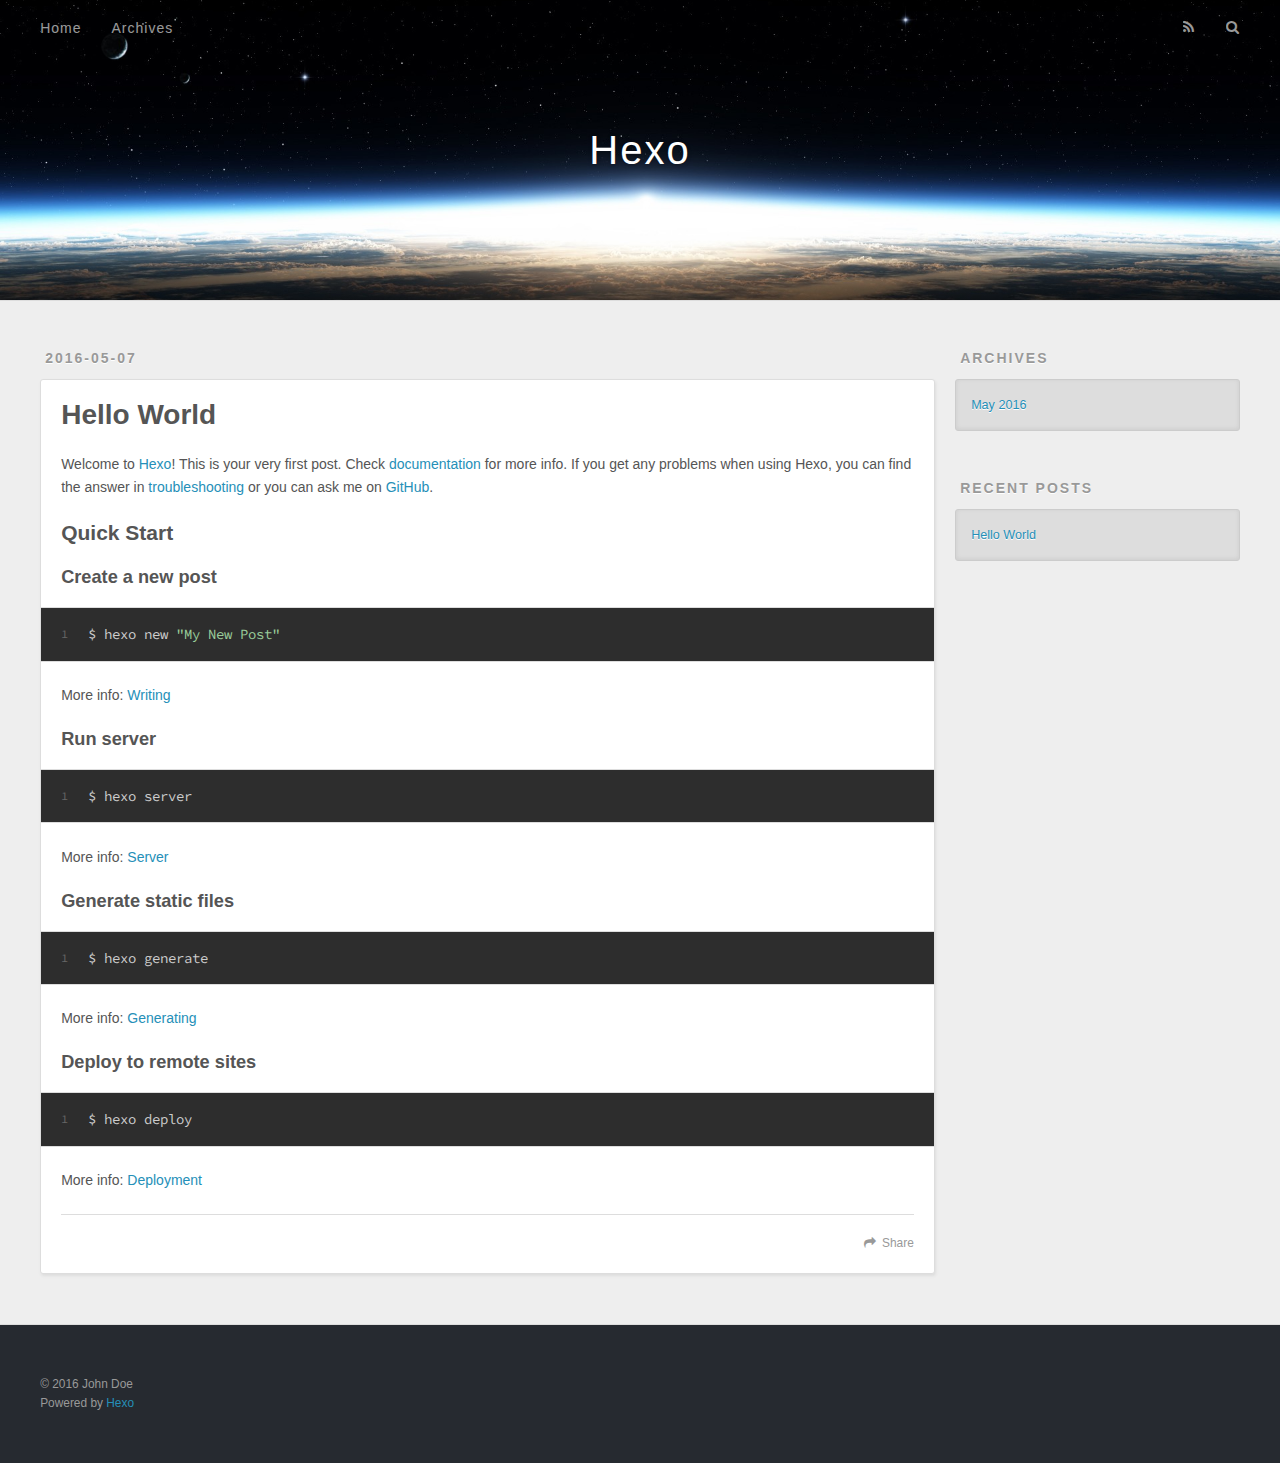
==== index.html @ ed32c5ad "initial" ====
<!DOCTYPE html>
<html>
<head>
  <meta charset="utf-8">
  
  <title>Hexo</title>
  <meta name="viewport" content="width=device-width, initial-scale=1, maximum-scale=1">
  <meta name="description">
<meta property="og:type" content="website">
<meta property="og:title" content="Hexo">
<meta property="og:url" content="http://yoursite.com/index.html">
<meta property="og:site_name" content="Hexo">
<meta property="og:description">
<meta name="twitter:card" content="summary">
<meta name="twitter:title" content="Hexo">
<meta name="twitter:description">
  
    <link rel="alternate" href="/atom.xml" title="Hexo" type="application/atom+xml">
  
  
    <link rel="icon" href="/favicon.png">
  
  
    <link href="//fonts.googleapis.com/css?family=Source+Code+Pro" rel="stylesheet" type="text/css">
  
  <link rel="stylesheet" href="/css/style.css">
  

</head>

<body>
  <div id="container">
    <div id="wrap">
      <header id="header">
  <div id="banner"></div>
  <div id="header-outer" class="outer">
    <div id="header-title" class="inner">
      <h1 id="logo-wrap">
        <a href="/" id="logo">Hexo</a>
      </h1>
      
    </div>
    <div id="header-inner" class="inner">
      <nav id="main-nav">
        <a id="main-nav-toggle" class="nav-icon"></a>
        
          <a class="main-nav-link" href="/">Home</a>
        
          <a class="main-nav-link" href="/archives">Archives</a>
        
      </nav>
      <nav id="sub-nav">
        
          <a id="nav-rss-link" class="nav-icon" href="/atom.xml" title="RSS Feed"></a>
        
        <a id="nav-search-btn" class="nav-icon" title="Search"></a>
      </nav>
      <div id="search-form-wrap">
        <form action="//google.com/search" method="get" accept-charset="UTF-8" class="search-form"><input type="search" name="q" results="0" class="search-form-input" placeholder="Search"><button type="submit" class="search-form-submit">&#xF002;</button><input type="hidden" name="sitesearch" value="http://yoursite.com"></form>
      </div>
    </div>
  </div>
</header>
      <div class="outer">
        <section id="main">
  
    <article id="post-hello-world" class="article article-type-post" itemscope itemprop="blogPost">
  <div class="article-meta">
    <a href="/2016/05/07/hello-world/" class="article-date">
  <time datetime="2016-05-07T02:30:28.340Z" itemprop="datePublished">2016-05-07</time>
</a>
    
  </div>
  <div class="article-inner">
    
    
      <header class="article-header">
        
  
    <h1 itemprop="name">
      <a class="article-title" href="/2016/05/07/hello-world/">Hello World</a>
    </h1>
  

      </header>
    
    <div class="article-entry" itemprop="articleBody">
      
        <p>Welcome to <a href="https://hexo.io/" target="_blank" rel="external">Hexo</a>! This is your very first post. Check <a href="https://hexo.io/docs/" target="_blank" rel="external">documentation</a> for more info. If you get any problems when using Hexo, you can find the answer in <a href="https://hexo.io/docs/troubleshooting.html" target="_blank" rel="external">troubleshooting</a> or you can ask me on <a href="https://github.com/hexojs/hexo/issues" target="_blank" rel="external">GitHub</a>.</p>
<h2 id="Quick-Start"><a href="#Quick-Start" class="headerlink" title="Quick Start"></a>Quick Start</h2><h3 id="Create-a-new-post"><a href="#Create-a-new-post" class="headerlink" title="Create a new post"></a>Create a new post</h3><figure class="highlight bash"><table><tr><td class="gutter"><pre><span class="line">1</span><br></pre></td><td class="code"><pre><span class="line">$ hexo new <span class="string">"My New Post"</span></span><br></pre></td></tr></table></figure>
<p>More info: <a href="https://hexo.io/docs/writing.html" target="_blank" rel="external">Writing</a></p>
<h3 id="Run-server"><a href="#Run-server" class="headerlink" title="Run server"></a>Run server</h3><figure class="highlight bash"><table><tr><td class="gutter"><pre><span class="line">1</span><br></pre></td><td class="code"><pre><span class="line">$ hexo server</span><br></pre></td></tr></table></figure>
<p>More info: <a href="https://hexo.io/docs/server.html" target="_blank" rel="external">Server</a></p>
<h3 id="Generate-static-files"><a href="#Generate-static-files" class="headerlink" title="Generate static files"></a>Generate static files</h3><figure class="highlight bash"><table><tr><td class="gutter"><pre><span class="line">1</span><br></pre></td><td class="code"><pre><span class="line">$ hexo generate</span><br></pre></td></tr></table></figure>
<p>More info: <a href="https://hexo.io/docs/generating.html" target="_blank" rel="external">Generating</a></p>
<h3 id="Deploy-to-remote-sites"><a href="#Deploy-to-remote-sites" class="headerlink" title="Deploy to remote sites"></a>Deploy to remote sites</h3><figure class="highlight bash"><table><tr><td class="gutter"><pre><span class="line">1</span><br></pre></td><td class="code"><pre><span class="line">$ hexo deploy</span><br></pre></td></tr></table></figure>
<p>More info: <a href="https://hexo.io/docs/deployment.html" target="_blank" rel="external">Deployment</a></p>

      
    </div>
    <footer class="article-footer">
      <a data-url="http://yoursite.com/2016/05/07/hello-world/" data-id="cinwjwfzf0000so3dfxw739ga" class="article-share-link">Share</a>
      
      
    </footer>
  </div>
  
</article>


  

</section>
        
          <aside id="sidebar">
  
    

  
    

  
    
  
    
  <div class="widget-wrap">
    <h3 class="widget-title">Archives</h3>
    <div class="widget">
      <ul class="archive-list"><li class="archive-list-item"><a class="archive-list-link" href="/archives/2016/05/">May 2016</a></li></ul>
    </div>
  </div>


  
    
  <div class="widget-wrap">
    <h3 class="widget-title">Recent Posts</h3>
    <div class="widget">
      <ul>
        
          <li>
            <a href="/2016/05/07/hello-world/">Hello World</a>
          </li>
        
      </ul>
    </div>
  </div>

  
</aside>
        
      </div>
      <footer id="footer">
  
  <div class="outer">
    <div id="footer-info" class="inner">
      &copy; 2016 John Doe<br>
      Powered by <a href="http://hexo.io/" target="_blank">Hexo</a>
    </div>
  </div>
</footer>
    </div>
    <nav id="mobile-nav">
  
    <a href="/" class="mobile-nav-link">Home</a>
  
    <a href="/archives" class="mobile-nav-link">Archives</a>
  
</nav>
    

<script src="//ajax.googleapis.com/ajax/libs/jquery/2.0.3/jquery.min.js"></script>


  <link rel="stylesheet" href="/fancybox/jquery.fancybox.css">
  <script src="/fancybox/jquery.fancybox.pack.js"></script>


<script src="/js/script.js"></script>

  </div>
</body>
</html>
---- css/style.css ----
body {
  width: 100%;
}
body:before,
body:after {
  content: "";
  display: table;
}
body:after {
  clear: both;
}
html,
body,
div,
span,
applet,
object,
iframe,
h1,
h2,
h3,
h4,
h5,
h6,
p,
blockquote,
pre,
a,
abbr,
acronym,
address,
big,
cite,
code,
del,
dfn,
em,
img,
ins,
kbd,
q,
s,
samp,
small,
strike,
strong,
sub,
sup,
tt,
var,
dl,
dt,
dd,
ol,
ul,
li,
fieldset,
form,
label,
legend,
table,
caption,
tbody,
tfoot,
thead,
tr,
th,
td {
  margin: 0;
  padding: 0;
  border: 0;
  outline: 0;
  font-weight: inherit;
  font-style: inherit;
  font-family: inherit;
  font-size: 100%;
  vertical-align: baseline;
}
body {
  line-height: 1;
  color: #000;
  background: #fff;
}
ol,
ul {
  list-style: none;
}
table {
  border-collapse: separate;
  border-spacing: 0;
  vertical-align: middle;
}
caption,
th,
td {
  text-align: left;
  font-weight: normal;
  vertical-align: middle;
}
a img {
  border: none;
}
input,
button {
  margin: 0;
  padding: 0;
}
input::-moz-focus-inner,
button::-moz-focus-inner {
  border: 0;
  padding: 0;
}
@font-face {
  font-family: FontAwesome;
  font-style: normal;
  font-weight: normal;
  src: url("fonts/fontawesome-webfont.eot?v=#4.0.3");
  src: url("fonts/fontawesome-webfont.eot?#iefix&v=#4.0.3") format("embedded-opentype"), url("fonts/fontawesome-webfont.woff?v=#4.0.3") format("woff"), url("fonts/fontawesome-webfont.ttf?v=#4.0.3") format("truetype"), url("fonts/fontawesome-webfont.svg#fontawesomeregular?v=#4.0.3") format("svg");
}
html,
body,
#container {
  height: 100%;
}
body {
  background: #eee;
  font: 14px "Helvetica Neue", Helvetica, Arial, sans-serif;
  -webkit-text-size-adjust: 100%;
}
.outer {
  max-width: 1220px;
  margin: 0 auto;
  padding: 0 20px;
}
.outer:before,
.outer:after {
  content: "";
  display: table;
}
.outer:after {
  clear: both;
}
.inner {
  display: inline;
  float: left;
  width: 98.3333333333333%;
  margin: 0 0.8333333333333%;
}
.left,
.alignleft {
  float: left;
}
.right,
.alignright {
  float: right;
}
.clear {
  clear: both;
}
#container {
  position: relative;
}
.mobile-nav-on {
  overflow: hidden;
}
#wrap {
  height: 100%;
  width: 100%;
  position: absolute;
  top: 0;
  left: 0;
  -webkit-transition: 0.2s ease-out;
  -moz-transition: 0.2s ease-out;
  -ms-transition: 0.2s ease-out;
  transition: 0.2s ease-out;
  z-index: 1;
  background: #eee;
}
.mobile-nav-on #wrap {
  left: 280px;
}
@media screen and (min-width: 768px) {
  #main {
    display: inline;
    float: left;
    width: 73.3333333333333%;
    margin: 0 0.8333333333333%;
  }
}
.article-date,
.article-category-link,
.archive-year,
.widget-title {
  text-decoration: none;
  text-transform: uppercase;
  letter-spacing: 2px;
  color: #999;
  margin-bottom: 1em;
  margin-left: 5px;
  line-height: 1em;
  text-shadow: 0 1px #fff;
  font-weight: bold;
}
.article-inner,
.archive-article-inner {
  background: #fff;
  -webkit-box-shadow: 1px 2px 3px #ddd;
  box-shadow: 1px 2px 3px #ddd;
  border: 1px solid #ddd;
  -webkit-border-radius: 3px;
  border-radius: 3px;
}
.article-entry h1,
.widget h1 {
  font-size: 2em;
}
.article-entry h2,
.widget h2 {
  font-size: 1.5em;
}
.article-entry h3,
.widget h3 {
  font-size: 1.3em;
}
.article-entry h4,
.widget h4 {
  font-size: 1.2em;
}
.article-entry h5,
.widget h5 {
  font-size: 1em;
}
.article-entry h6,
.widget h6 {
  font-size: 1em;
  color: #999;
}
.article-entry hr,
.widget hr {
  border: 1px dashed #ddd;
}
.article-entry strong,
.widget strong {
  font-weight: bold;
}
.article-entry em,
.widget em,
.article-entry cite,
.widget cite {
  font-style: italic;
}
.article-entry sup,
.widget sup,
.article-entry sub,
.widget sub {
  font-size: 0.75em;
  line-height: 0;
  position: relative;
  vertical-align: baseline;
}
.article-entry sup,
.widget sup {
  top: -0.5em;
}
.article-entry sub,
.widget sub {
  bottom: -0.2em;
}
.article-entry small,
.widget small {
  font-size: 0.85em;
}
.article-entry acronym,
.widget acronym,
.article-entry abbr,
.widget abbr {
  border-bottom: 1px dotted;
}
.article-entry ul,
.widget ul,
.article-entry ol,
.widget ol,
.article-entry dl,
.widget dl {
  margin: 0 20px;
  line-height: 1.6em;
}
.article-entry ul ul,
.widget ul ul,
.article-entry ol ul,
.widget ol ul,
.article-entry ul ol,
.widget ul ol,
.article-entry ol ol,
.widget ol ol {
  margin-top: 0;
  margin-bottom: 0;
}
.article-entry ul,
.widget ul {
  list-style: disc;
}
.article-entry ol,
.widget ol {
  list-style: decimal;
}
.article-entry dt,
.widget dt {
  font-weight: bold;
}
#header {
  height: 300px;
  position: relative;
  border-bottom: 1px solid #ddd;
}
#header:before,
#header:after {
  content: "";
  position: absolute;
  left: 0;
  right: 0;
  height: 40px;
}
#header:before {
  top: 0;
  background: -webkit-linear-gradient(rgba(0,0,0,0.2), transparent);
  background: -moz-linear-gradient(rgba(0,0,0,0.2), transparent);
  background: -ms-linear-gradient(rgba(0,0,0,0.2), transparent);
  background: linear-gradient(rgba(0,0,0,0.2), transparent);
}
#header:after {
  bottom: 0;
  background: -webkit-linear-gradient(transparent, rgba(0,0,0,0.2));
  background: -moz-linear-gradient(transparent, rgba(0,0,0,0.2));
  background: -ms-linear-gradient(transparent, rgba(0,0,0,0.2));
  background: linear-gradient(transparent, rgba(0,0,0,0.2));
}
#header-outer {
  height: 100%;
  position: relative;
}
#header-inner {
  position: relative;
  overflow: hidden;
}
#banner {
  position: absolute;
  top: 0;
  left: 0;
  width: 100%;
  height: 100%;
  background: url("images/banner.jpg") center #000;
  -webkit-background-size: cover;
  -moz-background-size: cover;
  background-size: cover;
  z-index: -1;
}
#header-title {
  text-align: center;
  height: 40px;
  position: absolute;
  top: 50%;
  left: 0;
  margin-top: -20px;
}
#logo,
#subtitle {
  text-decoration: none;
  color: #fff;
  font-weight: 300;
  text-shadow: 0 1px 4px rgba(0,0,0,0.3);
}
#logo {
  font-size: 40px;
  line-height: 40px;
  letter-spacing: 2px;
}
#subtitle {
  font-size: 16px;
  line-height: 16px;
  letter-spacing: 1px;
}
#subtitle-wrap {
  margin-top: 16px;
}
#main-nav {
  float: left;
  margin-left: -15px;
}
.nav-icon,
.main-nav-link {
  float: left;
  color: #fff;
  opacity: 0.6;
  text-decoration: none;
  text-shadow: 0 1px rgba(0,0,0,0.2);
  -webkit-transition: opacity 0.2s;
  -moz-transition: opacity 0.2s;
  -ms-transition: opacity 0.2s;
  transition: opacity 0.2s;
  display: block;
  padding: 20px 15px;
}
.nav-icon:hover,
.main-nav-link:hover {
  opacity: 1;
}
.nav-icon {
  font-family: FontAwesome;
  text-align: center;
  font-size: 14px;
  width: 14px;
  height: 14px;
  padding: 20px 15px;
  position: relative;
  cursor: pointer;
}
.main-nav-link {
  font-weight: 300;
  letter-spacing: 1px;
}
@media screen and (max-width: 479px) {
  .main-nav-link {
    display: none;
  }
}
#main-nav-toggle {
  display: none;
}
#main-nav-toggle:before {
  content: "\f0c9";
}
@media screen and (max-width: 479px) {
  #main-nav-toggle {
    display: block;
  }
}
#sub-nav {
  float: right;
  margin-right: -15px;
}
#nav-rss-link:before {
  content: "\f09e";
}
#nav-search-btn:before {
  content: "\f002";
}
#search-form-wrap {
  position: absolute;
  top: 15px;
  width: 150px;
  height: 30px;
  right: -150px;
  opacity: 0;
  -webkit-transition: 0.2s ease-out;
  -moz-transition: 0.2s ease-out;
  -ms-transition: 0.2s ease-out;
  transition: 0.2s ease-out;
}
#search-form-wrap.on {
  opacity: 1;
  right: 0;
}
@media screen and (max-width: 479px) {
  #search-form-wrap {
    width: 100%;
    right: -100%;
  }
}
.search-form {
  position: absolute;
  top: 0;
  left: 0;
  right: 0;
  background: #fff;
  padding: 5px 15px;
  -webkit-border-radius: 15px;
  border-radius: 15px;
  -webkit-box-shadow: 0 0 10px rgba(0,0,0,0.3);
  box-shadow: 0 0 10px rgba(0,0,0,0.3);
}
.search-form-input {
  border: none;
  background: none;
  color: #555;
  width: 100%;
  font: 13px "Helvetica Neue", Helvetica, Arial, sans-serif;
  outline: none;
}
.search-form-input::-webkit-search-results-decoration,
.search-form-input::-webkit-search-cancel-button {
  -webkit-appearance: none;
}
.search-form-submit {
  position: absolute;
  top: 50%;
  right: 10px;
  margin-top: -7px;
  font: 13px FontAwesome;
  border: none;
  background: none;
  color: #bbb;
  cursor: pointer;
}
.search-form-submit:hover,
.search-form-submit:focus {
  color: #777;
}
.article {
  margin: 50px 0;
}
.article-inner {
  overflow: hidden;
}
.article-meta:before,
.article-meta:after {
  content: "";
  display: table;
}
.article-meta:after {
  clear: both;
}
.article-date {
  float: left;
}
.article-category {
  float: left;
  line-height: 1em;
  color: #ccc;
  text-shadow: 0 1px #fff;
  margin-left: 8px;
}
.article-category:before {
  content: "\2022";
}
.article-category-link {
  margin: 0 12px 1em;
}
.article-header {
  padding: 20px 20px 0;
}
.article-title {
  text-decoration: none;
  font-size: 2em;
  font-weight: bold;
  color: #555;
  line-height: 1.1em;
  -webkit-transition: color 0.2s;
  -moz-transition: color 0.2s;
  -ms-transition: color 0.2s;
  transition: color 0.2s;
}
a.article-title:hover {
  color: #258fb8;
}
.article-entry {
  color: #555;
  padding: 0 20px;
}
.article-entry:before,
.article-entry:after {
  content: "";
  display: table;
}
.article-entry:after {
  clear: both;
}
.article-entry p,
.article-entry table {
  line-height: 1.6em;
  margin: 1.6em 0;
}
.article-entry h1,
.article-entry h2,
.article-entry h3,
.article-entry h4,
.article-entry h5,
.article-entry h6 {
  font-weight: bold;
}
.article-entry h1,
.article-entry h2,
.article-entry h3,
.article-entry h4,
.article-entry h5,
.article-entry h6 {
  line-height: 1.1em;
  margin: 1.1em 0;
}
.article-entry a {
  color: #258fb8;
  text-decoration: none;
}
.article-entry a:hover {
  text-decoration: underline;
}
.article-entry ul,
.article-entry ol,
.article-entry dl {
  margin-top: 1.6em;
  margin-bottom: 1.6em;
}
.article-entry img,
.article-entry video {
  max-width: 100%;
  height: auto;
  display: block;
  margin: auto;
}
.article-entry iframe {
  border: none;
}
.article-entry table {
  width: 100%;
  border-collapse: collapse;
  border-spacing: 0;
}
.article-entry th {
  font-weight: bold;
  border-bottom: 3px solid #ddd;
  padding-bottom: 0.5em;
}
.article-entry td {
  border-bottom: 1px solid #ddd;
  padding: 10px 0;
}
.article-entry blockquote {
  font-family: Georgia, "Times New Roman", serif;
  font-size: 1.4em;
  margin: 1.6em 20px;
  text-align: center;
}
.article-entry blockquote footer {
  font-size: 14px;
  margin: 1.6em 0;
  font-family: "Helvetica Neue", Helvetica, Arial, sans-serif;
}
.article-entry blockquote footer cite:before {
  content: "—";
  padding: 0 0.5em;
}
.article-entry .pullquote {
  text-align: left;
  width: 45%;
  margin: 0;
}
.article-entry .pullquote.left {
  margin-left: 0.5em;
  margin-right: 1em;
}
.article-entry .pullquote.right {
  margin-right: 0.5em;
  margin-left: 1em;
}
.article-entry .caption {
  color: #999;
  display: block;
  font-size: 0.9em;
  margin-top: 0.5em;
  position: relative;
  text-align: center;
}
.article-entry .video-container {
  position: relative;
  padding-top: 56.25%;
  height: 0;
  overflow: hidden;
}
.article-entry .video-container iframe,
.article-entry .video-container object,
.article-entry .video-container embed {
  position: absolute;
  top: 0;
  left: 0;
  width: 100%;
  height: 100%;
  margin-top: 0;
}
.article-more-link a {
  display: inline-block;
  line-height: 1em;
  padding: 6px 15px;
  -webkit-border-radius: 15px;
  border-radius: 15px;
  background: #eee;
  color: #999;
  text-shadow: 0 1px #fff;
  text-decoration: none;
}
.article-more-link a:hover {
  background: #258fb8;
  color: #fff;
  text-decoration: none;
  text-shadow: 0 1px #1e7293;
}
.article-footer {
  font-size: 0.85em;
  line-height: 1.6em;
  border-top: 1px solid #ddd;
  padding-top: 1.6em;
  margin: 0 20px 20px;
}
.article-footer:before,
.article-footer:after {
  content: "";
  display: table;
}
.article-footer:after {
  clear: both;
}
.article-footer a {
  color: #999;
  text-decoration: none;
}
.article-footer a:hover {
  color: #555;
}
.article-tag-list-item {
  float: left;
  margin-right: 10px;
}
.article-tag-list-link:before {
  content: "#";
}
.article-comment-link {
  float: right;
}
.article-comment-link:before {
  content: "\f075";
  font-family: FontAwesome;
  padding-right: 8px;
}
.article-share-link {
  cursor: pointer;
  float: right;
  margin-left: 20px;
}
.article-share-link:before {
  content: "\f064";
  font-family: FontAwesome;
  padding-right: 6px;
}
#article-nav {
  position: relative;
}
#article-nav:before,
#article-nav:after {
  content: "";
  display: table;
}
#article-nav:after {
  clear: both;
}
@media screen and (min-width: 768px) {
  #article-nav {
    margin: 50px 0;
  }
  #article-nav:before {
    width: 8px;
    height: 8px;
    position: absolute;
    top: 50%;
    left: 50%;
    margin-top: -4px;
    margin-left: -4px;
    content: "";
    -webkit-border-radius: 50%;
    border-radius: 50%;
    background: #ddd;
    -webkit-box-shadow: 0 1px 2px #fff;
    box-shadow: 0 1px 2px #fff;
  }
}
.article-nav-link-wrap {
  text-decoration: none;
  text-shadow: 0 1px #fff;
  color: #999;
  -webkit-box-sizing: border-box;
  -moz-box-sizing: border-box;
  box-sizing: border-box;
  margin-top: 50px;
  text-align: center;
  display: block;
}
.article-nav-link-wrap:hover {
  color: #555;
}
@media screen and (min-width: 768px) {
  .article-nav-link-wrap {
    width: 50%;
    margin-top: 0;
  }
}
@media screen and (min-width: 768px) {
  #article-nav-newer {
    float: left;
    text-align: right;
    padding-right: 20px;
  }
}
@media screen and (min-width: 768px) {
  #article-nav-older {
    float: right;
    text-align: left;
    padding-left: 20px;
  }
}
.article-nav-caption {
  text-transform: uppercase;
  letter-spacing: 2px;
  color: #ddd;
  line-height: 1em;
  font-weight: bold;
}
#article-nav-newer .article-nav-caption {
  margin-right: -2px;
}
.article-nav-title {
  font-size: 0.85em;
  line-height: 1.6em;
  margin-top: 0.5em;
}
.article-share-box {
  position: absolute;
  display: none;
  background: #fff;
  -webkit-box-shadow: 1px 2px 10px rgba(0,0,0,0.2);
  box-shadow: 1px 2px 10px rgba(0,0,0,0.2);
  -webkit-border-radius: 3px;
  border-radius: 3px;
  margin-left: -145px;
  overflow: hidden;
  z-index: 1;
}
.article-share-box.on {
  display: block;
}
.article-share-input {
  width: 100%;
  background: none;
  -webkit-box-sizing: border-box;
  -moz-box-sizing: border-box;
  box-sizing: border-box;
  font: 14px "Helvetica Neue", Helvetica, Arial, sans-serif;
  padding: 0 15px;
  color: #555;
  outline: none;
  border: 1px solid #ddd;
  -webkit-border-radius: 3px 3px 0 0;
  border-radius: 3px 3px 0 0;
  height: 36px;
  line-height: 36px;
}
.article-share-links {
  background: #eee;
}
.article-share-links:before,
.article-share-links:after {
  content: "";
  display: table;
}
.article-share-links:after {
  clear: both;
}
.article-share-twitter,
.article-share-facebook,
.article-share-pinterest,
.article-share-google {
  width: 50px;
  height: 36px;
  display: block;
  float: left;
  position: relative;
  color: #999;
  text-shadow: 0 1px #fff;
}
.article-share-twitter:before,
.article-share-facebook:before,
.article-share-pinterest:before,
.article-share-google:before {
  font-size: 20px;
  font-family: FontAwesome;
  width: 20px;
  height: 20px;
  position: absolute;
  top: 50%;
  left: 50%;
  margin-top: -10px;
  margin-left: -10px;
  text-align: center;
}
.article-share-twitter:hover,
.article-share-facebook:hover,
.article-share-pinterest:hover,
.article-share-google:hover {
  color: #fff;
}
.article-share-twitter:before {
  content: "\f099";
}
.article-share-twitter:hover {
  background: #00aced;
  text-shadow: 0 1px #008abe;
}
.article-share-facebook:before {
  content: "\f09a";
}
.article-share-facebook:hover {
  background: #3b5998;
  text-shadow: 0 1px #2f477a;
}
.article-share-pinterest:before {
  content: "\f0d2";
}
.article-share-pinterest:hover {
  background: #cb2027;
  text-shadow: 0 1px #a21a1f;
}
.article-share-google:before {
  content: "\f0d5";
}
.article-share-google:hover {
  background: #dd4b39;
  text-shadow: 0 1px #be3221;
}
.article-gallery {
  background: #000;
  position: relative;
}
.article-gallery-photos {
  position: relative;
  overflow: hidden;
}
.article-gallery-img {
  display: none;
  max-width: 100%;
}
.article-gallery-img:first-child {
  display: block;
}
.article-gallery-img.loaded {
  position: absolute;
  display: block;
}
.article-gallery-img img {
  display: block;
  max-width: 100%;
  margin: 0 auto;
}
#comments {
  background: #fff;
  -webkit-box-shadow: 1px 2px 3px #ddd;
  box-shadow: 1px 2px 3px #ddd;
  padding: 20px;
  border: 1px solid #ddd;
  -webkit-border-radius: 3px;
  border-radius: 3px;
  margin: 50px 0;
}
#comments a {
  color: #258fb8;
}
.archives-wrap {
  margin: 50px 0;
}
.archives:before,
.archives:after {
  content: "";
  display: table;
}
.archives:after {
  clear: both;
}
.archive-year-wrap {
  margin-bottom: 1em;
}
.archives {
  -webkit-column-gap: 10px;
  -moz-column-gap: 10px;
  column-gap: 10px;
}
@media screen and (min-width: 480px) and (max-width: 767px) {
  .archives {
    -webkit-column-count: 2;
    -moz-column-count: 2;
    column-count: 2;
  }
}
@media screen and (min-width: 768px) {
  .archives {
    -webkit-column-count: 3;
    -moz-column-count: 3;
    column-count: 3;
  }
}
.archive-article {
  -webkit-column-break-inside: avoid;
  page-break-inside: avoid;
  overflow: hidden;
  break-inside: avoid-column;
}
.archive-article-inner {
  padding: 10px;
  margin-bottom: 15px;
}
.archive-article-title {
  text-decoration: none;
  font-weight: bold;
  color: #555;
  -webkit-transition: color 0.2s;
  -moz-transition: color 0.2s;
  -ms-transition: color 0.2s;
  transition: color 0.2s;
  line-height: 1.6em;
}
.archive-article-title:hover {
  color: #258fb8;
}
.archive-article-footer {
  margin-top: 1em;
}
.archive-article-date {
  color: #999;
  text-decoration: none;
  font-size: 0.85em;
  line-height: 1em;
  margin-bottom: 0.5em;
  display: block;
}
#page-nav {
  margin: 50px auto;
  background: #fff;
  -webkit-box-shadow: 1px 2px 3px #ddd;
  box-shadow: 1px 2px 3px #ddd;
  border: 1px solid #ddd;
  -webkit-border-radius: 3px;
  border-radius: 3px;
  text-align: center;
  color: #999;
  overflow: hidden;
}
#page-nav:before,
#page-nav:after {
  content: "";
  display: table;
}
#page-nav:after {
  clear: both;
}
#page-nav a,
#page-nav span {
  padding: 10px 20px;
  line-height: 1;
  height: 2ex;
}
#page-nav a {
  color: #999;
  text-decoration: none;
}
#page-nav a:hover {
  background: #999;
  color: #fff;
}
#page-nav .prev {
  float: left;
}
#page-nav .next {
  float: right;
}
#page-nav .page-number {
  display: inline-block;
}
@media screen and (max-width: 479px) {
  #page-nav .page-number {
    display: none;
  }
}
#page-nav .current {
  color: #555;
  font-weight: bold;
}
#page-nav .space {
  color: #ddd;
}
#footer {
  background: #262a30;
  padding: 50px 0;
  border-top: 1px solid #ddd;
  color: #999;
}
#footer a {
  color: #258fb8;
  text-decoration: none;
}
#footer a:hover {
  text-decoration: underline;
}
#footer-info {
  line-height: 1.6em;
  font-size: 0.85em;
}
.article-entry pre,
.article-entry .highlight {
  background: #2d2d2d;
  margin: 0 -20px;
  padding: 15px 20px;
  border-style: solid;
  border-color: #ddd;
  border-width: 1px 0;
  overflow: auto;
  color: #ccc;
  line-height: 22.400000000000002px;
}
.article-entry .highlight .gutter pre,
.article-entry .gist .gist-file .gist-data .line-numbers {
  color: #666;
  font-size: 0.85em;
}
.article-entry pre,
.article-entry code {
  font-family: "Source Code Pro", Consolas, Monaco, Menlo, Consolas, monospace;
}
.article-entry code {
  background: #eee;
  text-shadow: 0 1px #fff;
  padding: 0 0.3em;
}
.article-entry pre code {
  background: none;
  text-shadow: none;
  padding: 0;
}
.article-entry .highlight pre {
  border: none;
  margin: 0;
  padding: 0;
}
.article-entry .highlight table {
  margin: 0;
  width: auto;
}
.article-entry .highlight td {
  border: none;
  padding: 0;
}
.article-entry .highlight figcaption {
  font-size: 0.85em;
  color: #999;
  line-height: 1em;
  margin-bottom: 1em;
}
.article-entry .highlight figcaption:before,
.article-entry .highlight figcaption:after {
  content: "";
  display: table;
}
.article-entry .highlight figcaption:after {
  clear: both;
}
.article-entry .highlight figcaption a {
  float: right;
}
.article-entry .highlight .gutter pre {
  text-align: right;
  padding-right: 20px;
}
.article-entry .highlight .line {
  height: 22.400000000000002px;
}
.article-entry .highlight .line.marked {
  background: #515151;
}
.article-entry .gist {
  margin: 0 -20px;
  border-style: solid;
  border-color: #ddd;
  border-width: 1px 0;
  background: #2d2d2d;
  padding: 15px 20px 15px 0;
}
.article-entry .gist .gist-file {
  border: none;
  font-family: "Source Code Pro", Consolas, Monaco, Menlo, Consolas, monospace;
  margin: 0;
}
.article-entry .gist .gist-file .gist-data {
  background: none;
  border: none;
}
.article-entry .gist .gist-file .gist-data .line-numbers {
  background: none;
  border: none;
  padding: 0 20px 0 0;
}
.article-entry .gist .gist-file .gist-data .line-data {
  padding: 0 !important;
}
.article-entry .gist .gist-file .highlight {
  margin: 0;
  padding: 0;
  border: none;
}
.article-entry .gist .gist-file .gist-meta {
  background: #2d2d2d;
  color: #999;
  font: 0.85em "Helvetica Neue", Helvetica, Arial, sans-serif;
  text-shadow: 0 0;
  padding: 0;
  margin-top: 1em;
  margin-left: 20px;
}
.article-entry .gist .gist-file .gist-meta a {
  color: #258fb8;
  font-weight: normal;
}
.article-entry .gist .gist-file .gist-meta a:hover {
  text-decoration: underline;
}
pre .comment,
pre .title {
  color: #999;
}
pre .variable,
pre .attribute,
pre .tag,
pre .regexp,
pre .ruby .constant,
pre .xml .tag .title,
pre .xml .pi,
pre .xml .doctype,
pre .html .doctype,
pre .css .id,
pre .css .class,
pre .css .pseudo {
  color: #f2777a;
}
pre .number,
pre .preprocessor,
pre .built_in,
pre .literal,
pre .params,
pre .constant {
  color: #f99157;
}
pre .class,
pre .ruby .class .title,
pre .css .rules .attribute {
  color: #9c9;
}
pre .string,
pre .value,
pre .inheritance,
pre .header,
pre .ruby .symbol,
pre .xml .cdata {
  color: #9c9;
}
pre .css .hexcolor {
  color: #6cc;
}
pre .function,
pre .python .decorator,
pre .python .title,
pre .ruby .function .title,
pre .ruby .title .keyword,
pre .perl .sub,
pre .javascript .title,
pre .coffeescript .title {
  color: #69c;
}
pre .keyword,
pre .javascript .function {
  color: #c9c;
}
@media screen and (max-width: 479px) {
  #mobile-nav {
    position: absolute;
    top: 0;
    left: 0;
    width: 280px;
    height: 100%;
    background: #191919;
    border-right: 1px solid #fff;
  }
}
@media screen and (max-width: 479px) {
  .mobile-nav-link {
    display: block;
    color: #999;
    text-decoration: none;
    padding: 15px 20px;
    font-weight: bold;
  }
  .mobile-nav-link:hover {
    color: #fff;
  }
}
@media screen and (min-width: 768px) {
  #sidebar {
    display: inline;
    float: left;
    width: 23.3333333333333%;
    margin: 0 0.8333333333333%;
  }
}
.widget-wrap {
  margin: 50px 0;
}
.widget {
  color: #777;
  text-shadow: 0 1px #fff;
  background: #ddd;
  -webkit-box-shadow: 0 -1px 4px #ccc inset;
  box-shadow: 0 -1px 4px #ccc inset;
  border: 1px solid #ccc;
  padding: 15px;
  -webkit-border-radius: 3px;
  border-radius: 3px;
}
.widget a {
  color: #258fb8;
  text-decoration: none;
}
.widget a:hover {
  text-decoration: underline;
}
.widget ul ul,
.widget ol ul,
.widget dl ul,
.widget ul ol,
.widget ol ol,
.widget dl ol,
.widget ul dl,
.widget ol dl,
.widget dl dl {
  margin-left: 15px;
  list-style: disc;
}
.widget {
  line-height: 1.6em;
  word-wrap: break-word;
  font-size: 0.9em;
}
.widget ul,
.widget ol {
  list-style: none;
  margin: 0;
}
.widget ul ul,
.widget ol ul,
.widget ul ol,
.widget ol ol {
  margin: 0 20px;
}
.widget ul ul,
.widget ol ul {
  list-style: disc;
}
.widget ul ol,
.widget ol ol {
  list-style: decimal;
}
.category-list-count,
.tag-list-count,
.archive-list-count {
  padding-left: 5px;
  color: #999;
  font-size: 0.85em;
}
.category-list-count:before,
.tag-list-count:before,
.archive-list-count:before {
  content: "(";
}
.category-list-count:after,
.tag-list-count:after,
.archive-list-count:after {
  content: ")";
}
.tagcloud a {
  margin-right: 5px;
  display: inline-block;
}
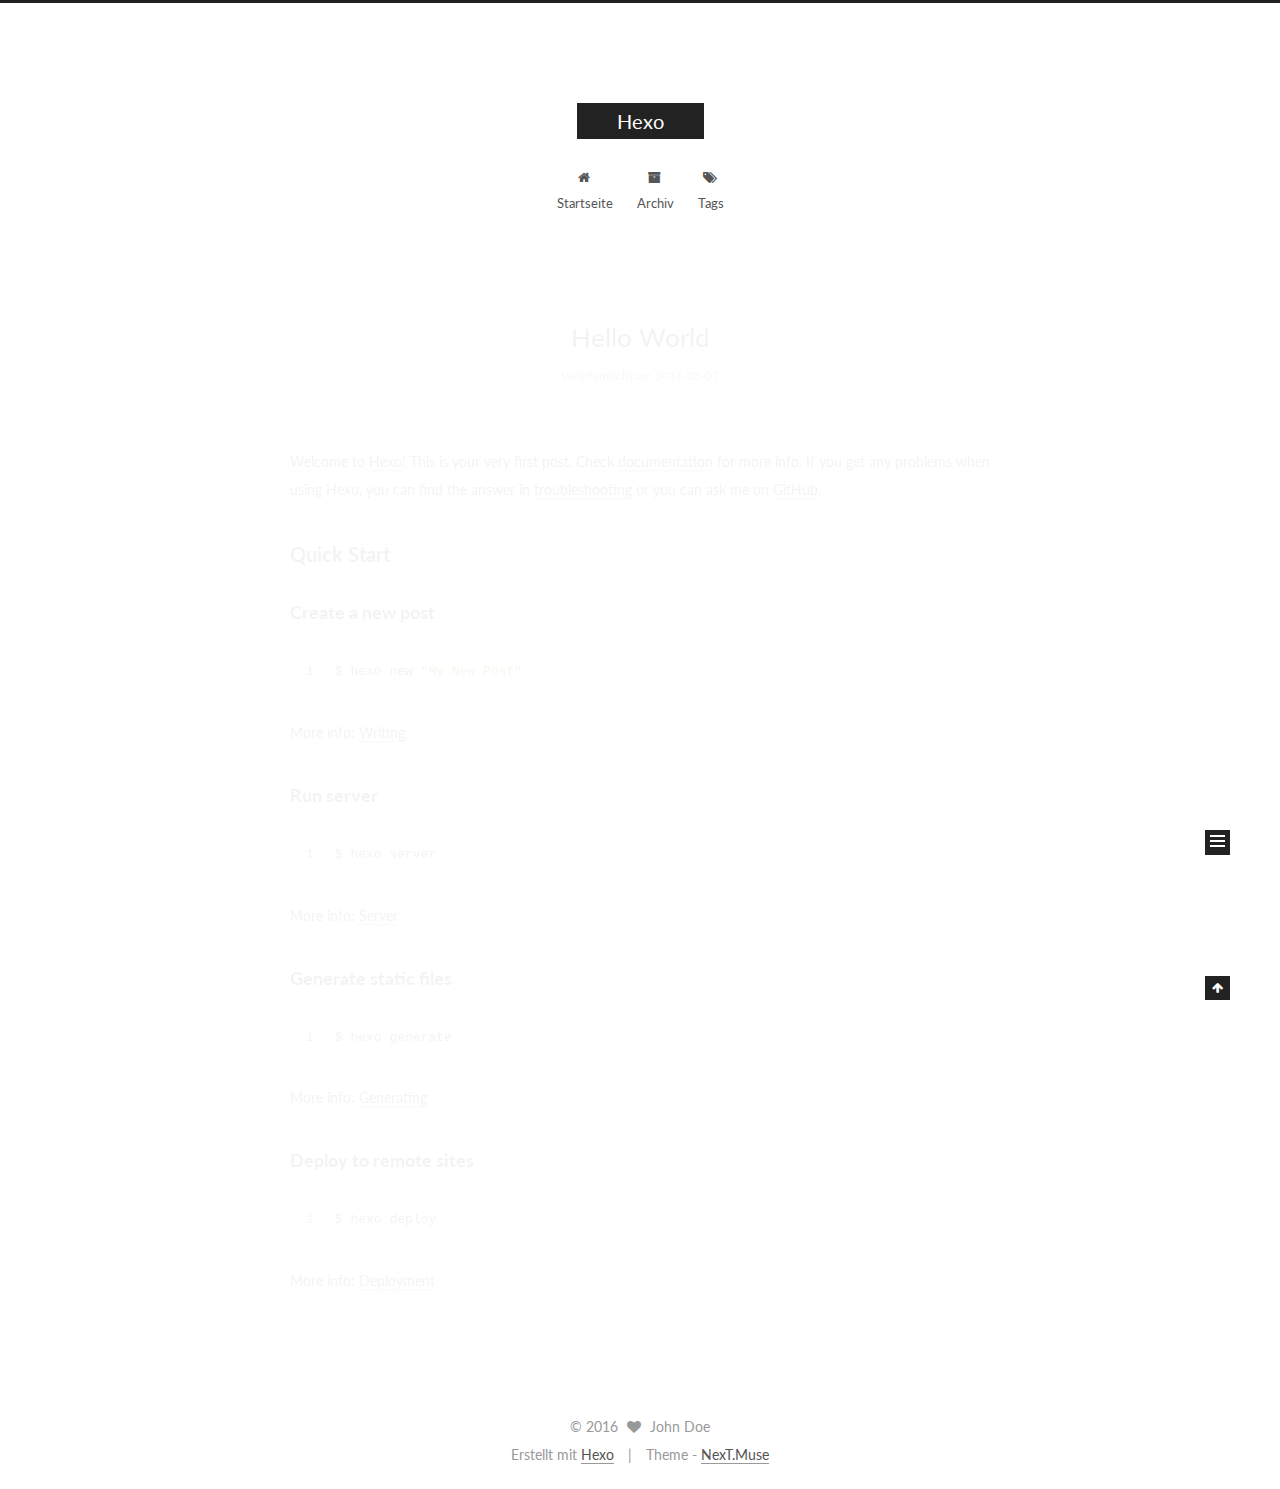
==== commit 944832f2: "adopt next theme" ====
--- a/index.html
+++ b/index.html
@@ -1,11 +1,92 @@
-<!DOCTYPE html>
-<html>
+<!doctype html>
+
+
+
+  
+
+
+<html class="theme-next muse use-motion">
 <head>
-  <meta charset="utf-8">
-  
-  <title>Hexo</title>
-  <meta name="viewport" content="width=device-width, initial-scale=1, maximum-scale=1">
-  <meta name="description">
+  <meta charset="UTF-8"/>
+<meta http-equiv="X-UA-Compatible" content="IE=edge,chrome=1" />
+<meta name="viewport" content="width=device-width, initial-scale=1, maximum-scale=1"/>
+
+
+
+<meta http-equiv="Cache-Control" content="no-transform" />
+<meta http-equiv="Cache-Control" content="no-siteapp" />
+
+
+
+
+
+
+
+
+
+
+
+
+  
+  
+  <link href="/vendors/fancybox/source/jquery.fancybox.css?v=2.1.5" rel="stylesheet" type="text/css" />
+
+
+
+
+  
+  
+  
+  
+
+  
+    
+    
+  
+
+  
+
+  
+
+  
+
+  
+
+  
+    
+    
+    <link href="//fonts.googleapis.com/css?family=Lato:300,300italic,400,400italic,700,700italic&subset=latin,latin-ext" rel="stylesheet" type="text/css">
+  
+
+
+
+
+
+
+<link href="/vendors/font-awesome/css/font-awesome.min.css?v=4.4.0" rel="stylesheet" type="text/css" />
+
+<link href="/css/main.css?v=5.0.1" rel="stylesheet" type="text/css" />
+
+
+  <meta name="keywords" content="Hexo, NexT" />
+
+
+
+
+
+  <link rel="alternate" href="/atom.xml" title="Hexo" type="application/atom+xml" />
+
+
+
+
+  <link rel="shortcut icon" type="image/x-icon" href="/favicon.ico?v=5.0.1" />
+
+
+
+
+
+
+<meta name="description">
 <meta property="og:type" content="website">
 <meta property="og:title" content="Hexo">
 <meta property="og:url" content="http://yoursite.com/index.html">
@@ -14,79 +95,191 @@
 <meta name="twitter:card" content="summary">
 <meta name="twitter:title" content="Hexo">
 <meta name="twitter:description">
-  
-    <link rel="alternate" href="/atom.xml" title="Hexo" type="application/atom+xml">
-  
-  
-    <link rel="icon" href="/favicon.png">
-  
-  
-    <link href="//fonts.googleapis.com/css?family=Source+Code+Pro" rel="stylesheet" type="text/css">
-  
-  <link rel="stylesheet" href="/css/style.css">
-  
-
+
+
+
+<script type="text/javascript" id="hexo.configuration">
+  var NexT = window.NexT || {};
+  var CONFIG = {
+    scheme: 'Muse',
+    sidebar: {"position":"left","display":"post"},
+    fancybox: true,
+    motion: true,
+    duoshuo: {
+      userId: 0,
+      author: 'Author'
+    }
+  };
+</script>
+
+  <title> Hexo </title>
 </head>
 
-<body>
-  <div id="container">
-    <div id="wrap">
-      <header id="header">
-  <div id="banner"></div>
-  <div id="header-outer" class="outer">
-    <div id="header-title" class="inner">
-      <h1 id="logo-wrap">
-        <a href="/" id="logo">Hexo</a>
-      </h1>
-      
-    </div>
-    <div id="header-inner" class="inner">
-      <nav id="main-nav">
-        <a id="main-nav-toggle" class="nav-icon"></a>
-        
-          <a class="main-nav-link" href="/">Home</a>
-        
-          <a class="main-nav-link" href="/archives">Archives</a>
-        
-      </nav>
-      <nav id="sub-nav">
-        
-          <a id="nav-rss-link" class="nav-icon" href="/atom.xml" title="RSS Feed"></a>
-        
-        <a id="nav-search-btn" class="nav-icon" title="Search"></a>
-      </nav>
-      <div id="search-form-wrap">
-        <form action="//google.com/search" method="get" accept-charset="UTF-8" class="search-form"><input type="search" name="q" results="0" class="search-form-input" placeholder="Search"><button type="submit" class="search-form-submit">&#xF002;</button><input type="hidden" name="sitesearch" value="http://yoursite.com"></form>
-      </div>
-    </div>
+<body itemscope itemtype="http://schema.org/WebPage" lang="">
+
+  
+
+
+
+
+
+
+
+
+
+
+  
+  
+    
+  
+
+  <div class="container one-collumn sidebar-position-left 
+   page-home 
+ ">
+    <div class="headband"></div>
+
+    <header id="header" class="header" itemscope itemtype="http://schema.org/WPHeader">
+      <div class="header-inner"><div class="site-meta ">
+  
+
+  <div class="custom-logo-site-title">
+    <a href="/"  class="brand" rel="start">
+      <span class="logo-line-before"><i></i></span>
+      <span class="site-title">Hexo</span>
+      <span class="logo-line-after"><i></i></span>
+    </a>
   </div>
-</header>
-      <div class="outer">
-        <section id="main">
-  
-    <article id="post-hello-world" class="article article-type-post" itemscope itemprop="blogPost">
-  <div class="article-meta">
-    <a href="/2016/05/07/hello-world/" class="article-date">
-  <time datetime="2016-05-07T02:30:28.340Z" itemprop="datePublished">2016-05-07</time>
-</a>
-    
-  </div>
-  <div class="article-inner">
-    
-    
-      <header class="article-header">
-        
-  
-    <h1 itemprop="name">
-      <a class="article-title" href="/2016/05/07/hello-world/">Hello World</a>
-    </h1>
-  
-
+  <p class="site-subtitle"></p>
+</div>
+
+<div class="site-nav-toggle">
+  <button>
+    <span class="btn-bar"></span>
+    <span class="btn-bar"></span>
+    <span class="btn-bar"></span>
+  </button>
+</div>
+
+<nav class="site-nav">
+  
+
+  
+    <ul id="menu" class="menu">
+      
+        
+        <li class="menu-item menu-item-home">
+          <a href="/" rel="section">
+            
+              <i class="menu-item-icon fa fa-fw fa-home"></i> <br />
+            
+            Startseite
+          </a>
+        </li>
+      
+        
+        <li class="menu-item menu-item-archives">
+          <a href="/archives" rel="section">
+            
+              <i class="menu-item-icon fa fa-fw fa-archive"></i> <br />
+            
+            Archiv
+          </a>
+        </li>
+      
+        
+        <li class="menu-item menu-item-tags">
+          <a href="/tags" rel="section">
+            
+              <i class="menu-item-icon fa fa-fw fa-tags"></i> <br />
+            
+            Tags
+          </a>
+        </li>
+      
+
+      
+    </ul>
+  
+
+  
+</nav>
+
+ </div>
+    </header>
+
+    <main id="main" class="main">
+      <div class="main-inner">
+        <div class="content-wrap">
+          <div id="content" class="content">
+            
+  <section id="posts" class="posts-expand">
+    
+      
+
+  
+  
+
+  
+  
+  
+
+  <article class="post post-type-normal " itemscope itemtype="http://schema.org/Article">
+
+    
+      <header class="post-header">
+
+        
+        
+          <h1 class="post-title" itemprop="name headline">
+            
+            
+              
+                
+                <a class="post-title-link" href="/2016/05/07/hello-world/" itemprop="url">
+                  Hello World
+                </a>
+              
+            
+          </h1>
+        
+
+        <div class="post-meta">
+          <span class="post-time">
+            <span class="post-meta-item-icon">
+              <i class="fa fa-calendar-o"></i>
+            </span>
+            <span class="post-meta-item-text">Veröffentlicht am</span>
+            <time itemprop="dateCreated" datetime="2016-05-07T10:30:28+08:00" content="2016-05-07">
+              2016-05-07
+            </time>
+          </span>
+
+          
+
+          
+            
+          
+
+          
+
+          
+          
+
+          
+        </div>
       </header>
     
-    <div class="article-entry" itemprop="articleBody">
-      
-        <p>Welcome to <a href="https://hexo.io/" target="_blank" rel="external">Hexo</a>! This is your very first post. Check <a href="https://hexo.io/docs/" target="_blank" rel="external">documentation</a> for more info. If you get any problems when using Hexo, you can find the answer in <a href="https://hexo.io/docs/troubleshooting.html" target="_blank" rel="external">troubleshooting</a> or you can ask me on <a href="https://github.com/hexojs/hexo/issues" target="_blank" rel="external">GitHub</a>.</p>
+
+
+    <div class="post-body" itemprop="articleBody">
+
+      
+      
+
+      
+        
+          
+            <p>Welcome to <a href="https://hexo.io/" target="_blank" rel="external">Hexo</a>! This is your very first post. Check <a href="https://hexo.io/docs/" target="_blank" rel="external">documentation</a> for more info. If you get any problems when using Hexo, you can find the answer in <a href="https://hexo.io/docs/troubleshooting.html" target="_blank" rel="external">troubleshooting</a> or you can ask me on <a href="https://github.com/hexojs/hexo/issues" target="_blank" rel="external">GitHub</a>.</p>
 <h2 id="Quick-Start"><a href="#Quick-Start" class="headerlink" title="Quick Start"></a>Quick Start</h2><h3 id="Create-a-new-post"><a href="#Create-a-new-post" class="headerlink" title="Create a new post"></a>Create a new post</h3><figure class="highlight bash"><table><tr><td class="gutter"><pre><span class="line">1</span><br></pre></td><td class="code"><pre><span class="line">$ hexo new <span class="string">"My New Post"</span></span><br></pre></td></tr></table></figure>
 <p>More info: <a href="https://hexo.io/docs/writing.html" target="_blank" rel="external">Writing</a></p>
 <h3 id="Run-server"><a href="#Run-server" class="headerlink" title="Run server"></a>Run server</h3><figure class="highlight bash"><table><tr><td class="gutter"><pre><span class="line">1</span><br></pre></td><td class="code"><pre><span class="line">$ hexo server</span><br></pre></td></tr></table></figure>
@@ -96,88 +289,225 @@
 <h3 id="Deploy-to-remote-sites"><a href="#Deploy-to-remote-sites" class="headerlink" title="Deploy to remote sites"></a>Deploy to remote sites</h3><figure class="highlight bash"><table><tr><td class="gutter"><pre><span class="line">1</span><br></pre></td><td class="code"><pre><span class="line">$ hexo deploy</span><br></pre></td></tr></table></figure>
 <p>More info: <a href="https://hexo.io/docs/deployment.html" target="_blank" rel="external">Deployment</a></p>
 
+          
+        
       
     </div>
-    <footer class="article-footer">
-      <a data-url="http://yoursite.com/2016/05/07/hello-world/" data-id="cinwjwfzf0000so3dfxw739ga" class="article-share-link">Share</a>
-      
+
+    <div>
+      
+    </div>
+
+    <div>
+      
+    </div>
+
+    <footer class="post-footer">
+      
+
+      
+
+      
+      
+        <div class="post-eof"></div>
       
     </footer>
-  </div>
-  
-</article>
-
-
-  
-
-</section>
-        
-          <aside id="sidebar">
-  
-    
-
-  
-    
-
-  
-    
-  
-    
-  <div class="widget-wrap">
-    <h3 class="widget-title">Archives</h3>
-    <div class="widget">
-      <ul class="archive-list"><li class="archive-list-item"><a class="archive-list-link" href="/archives/2016/05/">May 2016</a></li></ul>
+  </article>
+
+
+    
+  </section>
+
+  
+
+
+          </div>
+          
+
+
+          
+
+        </div>
+        
+          
+  
+  <div class="sidebar-toggle">
+    <div class="sidebar-toggle-line-wrap">
+      <span class="sidebar-toggle-line sidebar-toggle-line-first"></span>
+      <span class="sidebar-toggle-line sidebar-toggle-line-middle"></span>
+      <span class="sidebar-toggle-line sidebar-toggle-line-last"></span>
     </div>
   </div>
 
-
-  
-    
-  <div class="widget-wrap">
-    <h3 class="widget-title">Recent Posts</h3>
-    <div class="widget">
-      <ul>
-        
-          <li>
-            <a href="/2016/05/07/hello-world/">Hello World</a>
-          </li>
-        
-      </ul>
+  <aside id="sidebar" class="sidebar">
+    <div class="sidebar-inner">
+
+      
+
+      
+
+      <section class="site-overview sidebar-panel  sidebar-panel-active ">
+        <div class="site-author motion-element" itemprop="author" itemscope itemtype="http://schema.org/Person">
+          <img class="site-author-image" itemprop="image"
+               src="/images/avatar.gif"
+               alt="John Doe" />
+          <p class="site-author-name" itemprop="name">John Doe</p>
+          <p class="site-description motion-element" itemprop="description"></p>
+        </div>
+        <nav class="site-state motion-element">
+          <div class="site-state-item site-state-posts">
+            <a href="/archives">
+              <span class="site-state-item-count">1</span>
+              <span class="site-state-item-name">Artikel</span>
+            </a>
+          </div>
+
+          
+
+          
+
+        </nav>
+
+        
+          <div class="feed-link motion-element">
+            <a href="/atom.xml" rel="alternate">
+              <i class="fa fa-rss"></i>
+              RSS
+            </a>
+          </div>
+        
+
+        <div class="links-of-author motion-element">
+          
+        </div>
+
+        
+        
+
+        
+        
+
+      </section>
+
+      
+
+    </div>
+  </aside>
+
+
+        
+      </div>
+    </main>
+
+    <footer id="footer" class="footer">
+      <div class="footer-inner">
+        <div class="copyright" >
+  
+  &copy; 
+  <span itemprop="copyrightYear">2016</span>
+  <span class="with-love">
+    <i class="fa fa-heart"></i>
+  </span>
+  <span class="author" itemprop="copyrightHolder">John Doe</span>
+</div>
+
+<div class="powered-by">
+  Erstellt mit  <a class="theme-link" href="http://hexo.io">Hexo</a>
+</div>
+
+<div class="theme-info">
+  Theme -
+  <a class="theme-link" href="https://github.com/iissnan/hexo-theme-next">
+    NexT.Muse
+  </a>
+</div>
+
+        
+
+        
+      </div>
+    </footer>
+
+    <div class="back-to-top">
+      <i class="fa fa-arrow-up"></i>
     </div>
   </div>
 
   
-</aside>
-        
-      </div>
-      <footer id="footer">
-  
-  <div class="outer">
-    <div id="footer-info" class="inner">
-      &copy; 2016 John Doe<br>
-      Powered by <a href="http://hexo.io/" target="_blank">Hexo</a>
-    </div>
-  </div>
-</footer>
-    </div>
-    <nav id="mobile-nav">
-  
-    <a href="/" class="mobile-nav-link">Home</a>
-  
-    <a href="/archives" class="mobile-nav-link">Archives</a>
-  
-</nav>
-    
-
-<script src="//ajax.googleapis.com/ajax/libs/jquery/2.0.3/jquery.min.js"></script>
-
-
-  <link rel="stylesheet" href="/fancybox/jquery.fancybox.css">
-  <script src="/fancybox/jquery.fancybox.pack.js"></script>
-
-
-<script src="/js/script.js"></script>
-
-  </div>
+
+<script type="text/javascript">
+  if (Object.prototype.toString.call(window.Promise) !== '[object Function]') {
+    window.Promise = null;
+  }
+</script>
+
+
+
+
+
+
+
+
+
+  
+
+
+
+  
+  <script type="text/javascript" src="/vendors/jquery/index.js?v=2.1.3"></script>
+
+  
+  <script type="text/javascript" src="/vendors/fastclick/lib/fastclick.min.js?v=1.0.6"></script>
+
+  
+  <script type="text/javascript" src="/vendors/jquery_lazyload/jquery.lazyload.js?v=1.9.7"></script>
+
+  
+  <script type="text/javascript" src="/vendors/velocity/velocity.min.js?v=1.2.1"></script>
+
+  
+  <script type="text/javascript" src="/vendors/velocity/velocity.ui.min.js?v=1.2.1"></script>
+
+  
+  <script type="text/javascript" src="/vendors/fancybox/source/jquery.fancybox.pack.js?v=2.1.5"></script>
+
+
+  
+
+
+  <script type="text/javascript" src="/js/src/utils.js?v=5.0.1"></script>
+
+  <script type="text/javascript" src="/js/src/motion.js?v=5.0.1"></script>
+
+
+
+  
+  
+
+  
+
+  
+
+
+  <script type="text/javascript" src="/js/src/bootstrap.js?v=5.0.1"></script>
+
+
+
+  
+
+
+
+  
+
+
+
+  
+  
+  
+
+  
+
+  
+
 </body>
-</html>+</html>
--- a/css/main.css
+++ b/css/main.css
@@ -0,0 +1,2182 @@
+/* normalize.css v3.0.2 | MIT License | git.io/normalize */
+html {
+  font-family: sans-serif; /* 1 */
+  -ms-text-size-adjust: 100%; /* 2 */
+  -webkit-text-size-adjust: 100%; /* 2 */
+}
+body {
+  margin: 0;
+}
+article,
+aside,
+details,
+figcaption,
+figure,
+footer,
+header,
+hgroup,
+main,
+menu,
+nav,
+section,
+summary {
+  display: block;
+}
+audio,
+canvas,
+progress,
+video {
+  display: inline-block; /* 1 */
+  vertical-align: baseline; /* 2 */
+}
+audio:not([controls]) {
+  display: none;
+  height: 0;
+}
+[hidden],
+template {
+  display: none;
+}
+a {
+  background-color: transparent;
+}
+a:active,
+a:hover {
+  outline: 0;
+}
+abbr[title] {
+  border-bottom: 1px dotted;
+}
+b,
+strong {
+  font-weight: bold;
+}
+dfn {
+  font-style: italic;
+}
+h1 {
+  font-size: 2em;
+  margin: 0.67em 0;
+}
+mark {
+  background: #ff0;
+  color: #000;
+}
+small {
+  font-size: 80%;
+}
+sub,
+sup {
+  font-size: 75%;
+  line-height: 0;
+  position: relative;
+  vertical-align: baseline;
+}
+sup {
+  top: -0.5em;
+}
+sub {
+  bottom: -0.25em;
+}
+img {
+  border: 0;
+}
+svg:not(:root) {
+  overflow: hidden;
+}
+figure {
+  margin: 1em 40px;
+}
+hr {
+  -moz-box-sizing: content-box;
+  box-sizing: content-box;
+  height: 0;
+}
+pre {
+  overflow: auto;
+}
+code,
+kbd,
+pre,
+samp {
+  font-family: monospace, monospace;
+  font-size: 1em;
+}
+button,
+input,
+optgroup,
+select,
+textarea {
+  color: inherit; /* 1 */
+  font: inherit; /* 2 */
+  margin: 0; /* 3 */
+}
+button {
+  overflow: visible;
+}
+button,
+select {
+  text-transform: none;
+}
+button,
+html input[type="button"],
+input[type="reset"],
+input[type="submit"] {
+  -webkit-appearance: button; /* 2 */
+  cursor: pointer; /* 3 */
+}
+button[disabled],
+html input[disabled] {
+  cursor: default;
+}
+button::-moz-focus-inner,
+input::-moz-focus-inner {
+  border: 0;
+  padding: 0;
+}
+input {
+  line-height: normal;
+}
+input[type="checkbox"],
+input[type="radio"] {
+  box-sizing: border-box; /* 1 */
+  padding: 0; /* 2 */
+}
+input[type="number"]::-webkit-inner-spin-button,
+input[type="number"]::-webkit-outer-spin-button {
+  height: auto;
+}
+input[type="search"] {
+  -webkit-appearance: textfield; /* 1 */
+  -moz-box-sizing: content-box;
+  -webkit-box-sizing: content-box; /* 2 */
+  box-sizing: content-box;
+}
+input[type="search"]::-webkit-search-cancel-button,
+input[type="search"]::-webkit-search-decoration {
+  -webkit-appearance: none;
+}
+fieldset {
+  border: 1px solid #c0c0c0;
+  margin: 0 2px;
+  padding: 0.35em 0.625em 0.75em;
+}
+legend {
+  border: 0; /* 1 */
+  padding: 0; /* 2 */
+}
+textarea {
+  overflow: auto;
+}
+optgroup {
+  font-weight: bold;
+}
+table {
+  border-collapse: collapse;
+  border-spacing: 0;
+}
+td,
+th {
+  padding: 0;
+}
+::selection {
+  background: #262a30;
+  color: #fff;
+}
+body {
+  position: relative;
+  font-family: 'Lato', "PingFang SC", "Microsoft YaHei", sans-serif;
+  font-size: 14px;
+  line-height: 2;
+  color: #555;
+  background: #fff;
+}
+@media (max-width: 767px) {
+  body {
+    padding-right: 0 !important;
+  }
+}
+@media (min-width: 768px) and (max-width: 991px) {
+  body {
+    padding-right: 0 !important;
+  }
+}
+@media (min-width: 1600px) {
+  body {
+    font-size: 16px;
+  }
+}
+h1,
+h2,
+h3,
+h4,
+h5,
+h6 {
+  margin: 0;
+  padding: 0;
+  font-weight: bold;
+  line-height: 1.5;
+  font-family: 'Lato', "PingFang SC", "Microsoft YaHei", sans-serif;
+}
+h2,
+h3,
+h4,
+h5,
+h6 {
+  margin: 20px 0 15px;
+}
+h1 {
+  font-size: 22px;
+}
+@media (max-width: 767px) {
+  h1 {
+    font-size: 18px;
+  }
+}
+h2 {
+  font-size: 20px;
+}
+@media (max-width: 767px) {
+  h2 {
+    font-size: 16px;
+  }
+}
+h3 {
+  font-size: 18px;
+}
+@media (max-width: 767px) {
+  h3 {
+    font-size: 14px;
+  }
+}
+h4 {
+  font-size: 16px;
+}
+@media (max-width: 767px) {
+  h4 {
+    font-size: 12px;
+  }
+}
+h5 {
+  font-size: 14px;
+}
+@media (max-width: 767px) {
+  h5 {
+    font-size: 10px;
+  }
+}
+h6 {
+  font-size: 12px;
+}
+@media (max-width: 767px) {
+  h6 {
+    font-size: 8px;
+  }
+}
+p {
+  margin: 0 0 25px 0;
+}
+a {
+  color: #555;
+  text-decoration: none;
+  border-bottom: 1px solid #999;
+  word-wrap: break-word;
+}
+a:hover {
+  color: #222;
+  border-bottom-color: #222;
+}
+ul {
+  list-style: none;
+}
+blockquote {
+  margin: 0;
+  padding: 0;
+}
+img {
+  display: block;
+  margin: auto;
+  max-width: 100%;
+  height: auto;
+}
+hr {
+  margin: 40px 0;
+  height: 3px;
+  border: none;
+  background-color: #ddd;
+  background-image: repeating-linear-gradient(-45deg, #fff, #fff 4px, transparent 4px, transparent 8px);
+}
+blockquote {
+  padding: 0 15px;
+  color: #666;
+  border-left: 4px solid #ddd;
+}
+blockquote cite::before {
+  content: "-";
+  padding: 0 5px;
+}
+dt {
+  font-weight: 700;
+}
+dd {
+  margin: 0;
+  padding: 0;
+}
+.text-left {
+  text-align: left;
+}
+.text-center {
+  text-align: center;
+}
+.text-right {
+  text-align: right;
+}
+.text-justify {
+  text-align: justify;
+}
+.text-nowrap {
+  white-space: nowrap;
+}
+.text-lowercase {
+  text-transform: lowercase;
+}
+.text-uppercase {
+  text-transform: uppercase;
+}
+.text-capitalize {
+  text-transform: capitalize;
+}
+.center-block {
+  display: block;
+  margin-left: auto;
+  margin-right: auto;
+}
+.clearfix:before,
+.clearfix:after {
+  content: " ";
+  display: table;
+}
+.clearfix:after {
+  clear: both;
+}
+.pullquote {
+  width: 45%;
+}
+.pullquote.left {
+  float: left;
+  margin-left: 5px;
+  margin-right: 10px;
+}
+.pullquote.right {
+  float: right;
+  margin-left: 10px;
+  margin-right: 5px;
+}
+.affix.affix.affix {
+  position: fixed;
+}
+.translation {
+  margin-top: -20px;
+  font-size: 14px;
+  color: #999;
+}
+.scrollbar-measure {
+  width: 100px;
+  height: 100px;
+  overflow: scroll;
+  position: absolute;
+  top: -9999px;
+}
+.use-motion .motion-element {
+  opacity: 0;
+}
+#local-search-input {
+  padding: 3px;
+  border: none;
+  text-indent: 14px;
+  border-radius: 0;
+  width: 140px;
+  outline: none;
+  border-bottom: 1px solid #999;
+  background: inherit;
+  opacity: 0.5;
+}
+#local-search-input:focus {
+  opacity: 1;
+}
+.search-icon {
+  position: absolute;
+  top: 9px;
+}
+table {
+  margin: 20px 0;
+  width: 100%;
+  border-collapse: collapse;
+  border-spacing: 0;
+  border: 1px solid #ddd;
+  font-size: 14px;
+  table-layout: fixed;
+  word-wrap: break-all;
+}
+table>tbody>tr:nth-of-type(odd) {
+  background-color: #f9f9f9;
+}
+table>tbody>tr:hover {
+  background-color: #f5f5f5;
+}
+caption,
+th,
+td {
+  padding: 8px;
+  text-align: left;
+  vertical-align: middle;
+  font-weight: normal;
+}
+th,
+td {
+  border-bottom: 3px solid #ddd;
+  border-right: 1px solid #eee;
+}
+th {
+  padding-bottom: 10px;
+  font-weight: 700;
+}
+td {
+  border-bottom-width: 1px;
+}
+html,
+body {
+  height: 100%;
+}
+.container {
+  position: relative;
+  min-height: 100%;
+}
+.header-inner {
+  margin: 0 auto;
+  padding: 100px 0 70px;
+  width: 700px;
+}
+@media (min-width: 1600px) {
+  .container .header-inner {
+    width: 900px;
+  }
+}
+.main {
+  padding-bottom: 150px;
+}
+.main-inner {
+  margin: 0 auto;
+  width: 700px;
+}
+@media (min-width: 1600px) {
+  .container .main-inner {
+    width: 900px;
+  }
+}
+.footer {
+  position: absolute;
+  left: 0;
+  bottom: 0;
+  width: 100%;
+  min-height: 50px;
+}
+.footer-inner {
+  box-sizing: border-box;
+  margin: 20px auto;
+  width: 700px;
+}
+@media (min-width: 1600px) {
+  .container .footer-inner {
+    width: 900px;
+  }
+}
+pre,
+.highlight {
+  overflow: auto;
+  margin: 20px 0;
+  padding: 15px;
+  font-size: 13px;
+  color: #4d4d4c;
+  background: #f7f7f7;
+  line-height: 1.6;
+}
+pre,
+code {
+  font-family: consolas, Menlo, "PingFang SC", "Microsoft YaHei", monospace;
+}
+code {
+  padding: 2px 4px;
+  word-break: break-all;
+  color: #555;
+  background: #eee;
+  border-radius: 4px;
+  font-size: 13px;
+}
+pre code {
+  padding: 0;
+  color: #4d4d4c;
+  background: none;
+  text-shadow: none;
+}
+.highlight pre {
+  border: none;
+  margin: 0;
+  padding: 1px;
+}
+.highlight table {
+  margin: 0;
+  width: auto;
+  border: none;
+}
+.highlight td {
+  border: none;
+  padding: 0;
+}
+.highlight figcaption {
+  font-size: 1em;
+  color: #4d4d4c;
+  line-height: 1em;
+  margin-bottom: 1em;
+}
+.highlight figcaption:before,
+.highlight figcaption:after {
+  content: " ";
+  display: table;
+}
+.highlight figcaption:after {
+  clear: both;
+}
+.highlight figcaption a {
+  float: right;
+  color: #4d4d4c;
+}
+.highlight figcaption a:hover {
+  border-bottom-color: #4d4d4c;
+}
+.highlight .gutter pre {
+  color: #666;
+  text-align: right;
+  padding-right: 20px;
+}
+.highlight .line {
+  height: 20px;
+}
+.gist table {
+  width: auto;
+}
+.gist table td {
+  border: none;
+}
+pre .comment {
+  color: #8e908c;
+}
+pre .variable,
+pre .attribute,
+pre .tag,
+pre .regexp,
+pre .ruby .constant,
+pre .xml .tag .title,
+pre .xml .pi,
+pre .xml .doctype,
+pre .html .doctype,
+pre .css .id,
+pre .css .class,
+pre .css .pseudo {
+  color: #c82829;
+}
+pre .number,
+pre .preprocessor,
+pre .built_in,
+pre .literal,
+pre .params,
+pre .constant,
+pre .command {
+  color: #f5871f;
+}
+pre .ruby .class .title,
+pre .css .rules .attribute,
+pre .string,
+pre .value,
+pre .inheritance,
+pre .header,
+pre .ruby .symbol,
+pre .xml .cdata,
+pre .special,
+pre .number,
+pre .formula {
+  color: #718c00;
+}
+pre .title,
+pre .css .hexcolor {
+  color: #3e999f;
+}
+pre .function,
+pre .python .decorator,
+pre .python .title,
+pre .ruby .function .title,
+pre .ruby .title .keyword,
+pre .perl .sub,
+pre .javascript .title,
+pre .coffeescript .title {
+  color: #4271ae;
+}
+pre .keyword,
+pre .javascript .function {
+  color: #8959a8;
+}
+.full-image.full-image.full-image {
+  border: none;
+  max-width: 100%;
+  width: auto;
+  margin: 20px auto;
+}
+@media (min-width: 992px) {
+  .full-image.full-image.full-image {
+    max-width: none;
+    width: 126%;
+    margin: 0 -13%;
+  }
+}
+.blockquote-center,
+.page-home .post-type-quote blockquote,
+.page-post-detail .post-type-quote blockquote {
+  position: relative;
+  margin: 40px 0;
+  padding: 0;
+  border-left: none;
+  text-align: center;
+}
+.blockquote-center::before,
+.page-home .post-type-quote blockquote::before,
+.page-post-detail .post-type-quote blockquote::before,
+.blockquote-center::after,
+.page-home .post-type-quote blockquote::after,
+.page-post-detail .post-type-quote blockquote::after {
+  position: absolute;
+  content: ' ';
+  display: block;
+  width: 100%;
+  height: 24px;
+  opacity: 0.2;
+  background-repeat: no-repeat;
+  background-position: 0 -6px;
+  background-size: 22px 22px;
+}
+.blockquote-center::before,
+.page-home .post-type-quote blockquote::before,
+.page-post-detail .post-type-quote blockquote::before {
+  top: -20px;
+  background-image: url("../images/quote-l.svg");
+  border-top: 1px solid #ccc;
+}
+.blockquote-center::after,
+.page-home .post-type-quote blockquote::after,
+.page-post-detail .post-type-quote blockquote::after {
+  bottom: -20px;
+  background-image: url("../images/quote-r.svg");
+  border-bottom: 1px solid #ccc;
+  background-position: 100% 8px;
+}
+.blockquote-center p,
+.page-home .post-type-quote blockquote p,
+.page-post-detail .post-type-quote blockquote p,
+.blockquote-center div,
+.page-home .post-type-quote blockquote div,
+.page-post-detail .post-type-quote blockquote div {
+  text-align: center;
+}
+.post .post-body .group-picture img {
+  box-sizing: border-box;
+  padding: 0 3px;
+  border: none;
+}
+.post .group-picture-row {
+  overflow: hidden;
+  margin-top: 6px;
+}
+.post .group-picture-row:first-child {
+  margin-top: 0;
+}
+.post .group-picture-column {
+  float: left;
+}
+.page-post-detail .post-body .group-picture-column {
+  float: none;
+  margin-top: 10px;
+  width: auto !important;
+}
+.page-post-detail .post-body .group-picture-column img {
+  margin: 0 auto;
+}
+.page-archive .group-picture-container {
+  overflow: hidden;
+}
+.page-archive .group-picture-row {
+  float: left;
+}
+.page-archive .group-picture-row:first-child {
+  margin-top: 6px;
+}
+.page-archive .group-picture-column {
+  max-width: 150px;
+  max-height: 150px;
+}
+.btn {
+  display: inline-block;
+  padding: 0 20px;
+  font-size: 14px;
+  color: #fff;
+  background: #222;
+  border: 2px solid #222;
+  text-decoration: none;
+  border-radius: 0;
+  transition-property: background-color;
+  transition-duration: 0.2s;
+  transition-timing-function: ease-in-out;
+  transition-delay: 0s;
+}
+.btn:hover,
+.post-more-link .btn:hover {
+  border-color: #222;
+  color: #222;
+  background: #fff;
+}
+.btn-bar {
+  display: block;
+  width: 22px;
+  height: 2px;
+  background: #555;
+  border-radius: 1px;
+}
+.btn-bar+.btn-bar {
+  margin-top: 4px;
+}
+.pagination {
+  margin: 120px 0 40px;
+  text-align: center;
+  border-top: 1px solid #eee;
+}
+.page-number-basic,
+.pagination .prev,
+.pagination .next,
+.pagination .page-number,
+.pagination .space {
+  display: inline-block;
+  position: relative;
+  top: -1px;
+  margin: 0 10px;
+  padding: 0 10px;
+  line-height: 30px;
+}
+@media (max-width: 767px) {
+  .page-number-basic,
+  .pagination .prev,
+  .pagination .next,
+  .pagination .page-number,
+  .pagination .space {
+    margin: 0 5px;
+  }
+}
+.pagination .prev,
+.pagination .next,
+.pagination .page-number {
+  border-bottom: 0;
+  border-top: 1px solid #eee;
+  transition-property: border-color;
+  transition-duration: 0.2s;
+  transition-timing-function: ease-in-out;
+  transition-delay: 0s;
+}
+.pagination .prev:hover,
+.pagination .next:hover,
+.pagination .page-number:hover {
+  border-top-color: #222;
+}
+.pagination .space {
+  padding: 0;
+  margin: 0;
+}
+.pagination .prev {
+  margin-left: 0;
+}
+.pagination .next {
+  margin-right: 0;
+}
+.pagination .page-number.current {
+  color: #fff;
+  background: #ccc;
+  border-top-color: #ccc;
+}
+@media (max-width: 767px) {
+  .pagination {
+    border-top: none;
+  }
+  .pagination .prev,
+  .pagination .next,
+  .pagination .page-number {
+    margin-bottom: 10px;
+    border-top: 0;
+    border-bottom: 1px solid #eee;
+  }
+  .pagination .prev:hover,
+  .pagination .next:hover,
+  .pagination .page-number:hover {
+    border-bottom-color: #222;
+  }
+}
+.comments {
+  margin: 60px 20px 0;
+}
+.tag-cloud {
+  text-align: center;
+}
+.tag-cloud a {
+  display: inline-block;
+  margin: 10px;
+}
+.back-to-top {
+  box-sizing: border-box;
+  position: fixed;
+  bottom: -100px;
+  right: 50px;
+  z-index: 1050;
+  padding: 0 6px;
+  width: 25px;
+  background: #222;
+  font-size: 12px;
+  opacity: 1;
+  color: #fff;
+  cursor: pointer;
+  text-align: center;
+  -webkit-transform: translateZ(0);
+  transition-property: bottom;
+  transition-duration: 0.2s;
+  transition-timing-function: ease-in-out;
+  transition-delay: 0s;
+}
+@media (max-width: 767px) {
+  .back-to-top {
+    display: none;
+  }
+}
+@media (min-width: 768px) and (max-width: 991px) {
+  .back-to-top {
+    display: none;
+  }
+}
+.back-to-top.back-to-top-on {
+  bottom: 19px;
+}
+.header {
+  background: #fff;
+}
+.header-inner {
+  position: relative;
+}
+.headband {
+  height: 3px;
+  background: #222;
+}
+.site-meta {
+  margin: 0;
+  text-align: center;
+}
+@media (max-width: 767px) {
+  .site-meta {
+    text-align: center;
+  }
+}
+.brand {
+  position: relative;
+  display: inline-block;
+  padding: 0 40px;
+  color: #fff;
+  background: #222;
+  border-bottom: none;
+}
+.brand:hover {
+  color: #fff;
+}
+.logo {
+  display: inline-block;
+  margin-right: 5px;
+  line-height: 36px;
+  vertical-align: top;
+}
+.site-title {
+  display: inline-block;
+  vertical-align: top;
+  line-height: 36px;
+  font-size: 20px;
+  font-weight: normal;
+  font-family: 'Lato', "PingFang SC", "Microsoft YaHei", sans-serif;
+}
+.site-subtitle {
+  margin-top: 10px;
+  font-size: 13px;
+  color: #999;
+}
+.use-motion .brand {
+  opacity: 0;
+}
+.use-motion .logo,
+.use-motion .site-title,
+.use-motion .site-subtitle {
+  opacity: 0;
+  position: relative;
+  top: -10px;
+}
+.site-nav-toggle {
+  display: none;
+  position: absolute;
+  top: 10px;
+  left: 10px;
+}
+@media (max-width: 767px) {
+  .site-nav-toggle {
+    display: block;
+  }
+}
+.site-nav-toggle button {
+  margin-top: 2px;
+  padding: 9px 10px;
+  background: transparent;
+  border: none;
+}
+@media (max-width: 767px) {
+  .site-nav {
+    display: none;
+    margin: 0 -10px;
+    padding: 0 10px;
+    clear: both;
+    border-top: 1px solid #ddd;
+  }
+}
+@media (min-width: 768px) and (max-width: 991px) {
+  .site-nav {
+    display: block !important;
+  }
+}
+@media (min-width: 992px) {
+  .site-nav {
+    display: block !important;
+  }
+}
+.menu {
+  margin-top: 20px;
+  padding-left: 0;
+  text-align: center;
+}
+.menu .menu-item {
+  display: inline-block;
+  margin: 0 10px;
+}
+@media screen and (max-width: 767px) {
+  .menu .menu-item {
+    margin-top: 10px;
+  }
+}
+.menu .menu-item a {
+  display: block;
+  font-size: 13px;
+  text-transform: capitalize;
+  line-height: inherit;
+  border-bottom: 1px solid transparent;
+  transition-property: border-color;
+  transition-duration: 0.2s;
+  transition-timing-function: ease-in-out;
+  transition-delay: 0s;
+}
+.menu .menu-item a:hover {
+  border-bottom-color: #222;
+}
+.menu .menu-item .fa {
+  margin-right: 5px;
+}
+.use-motion .menu-item {
+  opacity: 0;
+}
+.post-body {
+  font-family: 'Lato', "PingFang SC", "Microsoft YaHei", sans-serif;
+}
+@media (max-width: 767px) {
+  .post-body {
+    word-break: break-word;
+  }
+}
+.post-body .fancybox img {
+  display: block !important;
+  margin: 0 auto;
+  cursor: pointer;
+  cursor: zoom-in;
+  cursor: -webkit-zoom-in;
+}
+.post-body .image-caption,
+.post-body .figure .caption {
+  margin: 10px auto 15px;
+  text-align: center;
+  font-size: 14px;
+  color: #999;
+  font-weight: bold;
+  line-height: 1;
+}
+.post-sticky-flag {
+  display: inline-block;
+  font-size: 16px;
+  -ms-transform: rotate(30deg);
+  -webkit-transform: rotate(30deg);
+  -moz-transform: rotate(30deg);
+  -ms-transform: rotate(30deg);
+  -o-transform: rotate(30deg);
+  transform: rotate(30deg);
+}
+.posts-expand {
+  padding-top: 40px;
+}
+@media (max-width: 767px) {
+  .posts-expand {
+    margin: 0 20px;
+  }
+  .post-body pre,
+  .post-body .highlight {
+    padding: 10px;
+  }
+  .post-body pre .gutter pre,
+  .post-body .highlight .gutter pre {
+    padding-right: 10px;
+  }
+}
+@media (min-width: 992px) {
+  .posts-expand .post-body {
+    text-align: justify;
+  }
+}
+.posts-expand .post-body h2,
+.posts-expand .post-body h3,
+.posts-expand .post-body h4,
+.posts-expand .post-body h5,
+.posts-expand .post-body h6 {
+  padding-top: 10px;
+}
+.posts-expand .post-body h2 .header-anchor,
+.posts-expand .post-body h3 .header-anchor,
+.posts-expand .post-body h4 .header-anchor,
+.posts-expand .post-body h5 .header-anchor,
+.posts-expand .post-body h6 .header-anchor {
+  float: right;
+  margin-left: 10px;
+  color: #ccc;
+  border-bottom-style: none;
+  visibility: hidden;
+}
+.posts-expand .post-body h2 .header-anchor:hover,
+.posts-expand .post-body h3 .header-anchor:hover,
+.posts-expand .post-body h4 .header-anchor:hover,
+.posts-expand .post-body h5 .header-anchor:hover,
+.posts-expand .post-body h6 .header-anchor:hover {
+  color: inherit;
+}
+.posts-expand .post-body h2:hover .header-anchor,
+.posts-expand .post-body h3:hover .header-anchor,
+.posts-expand .post-body h4:hover .header-anchor,
+.posts-expand .post-body h5:hover .header-anchor,
+.posts-expand .post-body h6:hover .header-anchor {
+  visibility: visible;
+}
+.posts-expand .post-body ul li {
+  list-style: circle;
+}
+.posts-expand .post-body img {
+  box-sizing: border-box;
+  margin: auto;
+  padding: 3px;
+  border: 1px solid #ddd;
+}
+.posts-expand .fancybox img {
+  margin: 0 auto;
+}
+@media (max-width: 767px) {
+  .posts-collapse {
+    margin: 0 20px;
+  }
+  .posts-collapse .post-title,
+  .posts-collapse .post-meta {
+    display: block;
+    width: auto;
+    text-align: left;
+  }
+}
+.posts-collapse {
+  position: relative;
+  z-index: 1010;
+  margin-left: 55px;
+}
+.posts-collapse::after {
+  content: " ";
+  position: absolute;
+  top: 20px;
+  left: 0;
+  margin-left: -2px;
+  width: 4px;
+  height: 100%;
+  background: #f5f5f5;
+  z-index: -1;
+}
+@media (max-width: 767px) {
+  .posts-collapse {
+    margin: 0 20px;
+  }
+}
+.posts-collapse .collection-title {
+  position: relative;
+  margin: 60px 0;
+}
+.posts-collapse .collection-title h2 {
+  margin-left: 20px;
+}
+.posts-collapse .collection-title small {
+  color: #bbb;
+}
+.posts-collapse .collection-title::before {
+  content: " ";
+  position: absolute;
+  left: 0;
+  top: 50%;
+  margin-left: -4px;
+  margin-top: -4px;
+  width: 8px;
+  height: 8px;
+  background: #bbb;
+  border-radius: 50%;
+}
+.posts-collapse .post {
+  margin: 30px 0;
+}
+.posts-collapse .post-header {
+  position: relative;
+  transition-duration: 0.2s;
+  transition-timing-function: ease-in-out;
+  transition-delay: 0s;
+  transition-property: border;
+  border-bottom: 1px dashed #ccc;
+}
+.posts-collapse .post-header::before {
+  content: " ";
+  position: absolute;
+  left: 0;
+  top: 12px;
+  width: 6px;
+  height: 6px;
+  margin-left: -4px;
+  background: #bbb;
+  border-radius: 50%;
+  border: 1px solid #fff;
+  transition-duration: 0.2s;
+  transition-timing-function: ease-in-out;
+  transition-delay: 0s;
+  transition-property: background;
+}
+.posts-collapse .post-header:hover {
+  border-bottom-color: #666;
+}
+.posts-collapse .post-header:hover::before {
+  background: #222;
+}
+.posts-collapse .post-meta {
+  position: absolute;
+  font-size: 12px;
+  left: 20px;
+  top: 5px;
+}
+.posts-collapse .post-comments-count {
+  display: none;
+}
+.posts-collapse .post-title {
+  margin-left: 60px;
+  font-size: 16px;
+  font-weight: normal;
+  line-height: inherit;
+}
+.posts-collapse .post-title::after {
+  margin-left: 3px;
+  opacity: 0.6;
+}
+.posts-collapse .post-title a {
+  color: #666;
+  border-bottom: none;
+}
+.page-home .post-type-quote .post-header,
+.page-post-detail .post-type-quote .post-header,
+.page-home .post-type-quote .post-tags,
+.page-post-detail .post-type-quote .post-tags {
+  display: none;
+}
+.posts-expand .post-title {
+  font-size: 26px;
+  text-align: center;
+  word-break: break-word;
+  font-weight: 400;
+}
+@media (max-width: 767px) {
+  .posts-expand .post-title {
+    font-size: 22px;
+  }
+}
+.posts-expand .post-title-link {
+  display: inline-block;
+  position: relative;
+  color: #555;
+  border-bottom: none;
+  line-height: 1.2;
+  vertical-align: top;
+}
+.posts-expand .post-title-link::before {
+  content: "";
+  position: absolute;
+  width: 100%;
+  height: 2px;
+  bottom: 0;
+  left: 0;
+  background-color: #000;
+  visibility: hidden;
+  -webkit-transform: scaleX(0);
+  -moz-transform: scaleX(0);
+  -ms-transform: scaleX(0);
+  -o-transform: scaleX(0);
+  transform: scaleX(0);
+  transition-duration: 0.2s;
+  transition-timing-function: ease-in-out;
+  transition-delay: 0s;
+}
+.posts-expand .post-title-link:hover::before {
+  visibility: visible;
+  -webkit-transform: scaleX(1);
+  -moz-transform: scaleX(1);
+  -ms-transform: scaleX(1);
+  -o-transform: scaleX(1);
+  transform: scaleX(1);
+}
+.posts-expand .post-title-link .fa {
+  font-size: 16px;
+}
+.posts-expand .post-meta {
+  margin: 3px 0 60px 0;
+  color: #999;
+  font-family: 'Lato', "PingFang SC", "Microsoft YaHei", sans-serif;
+  font-size: 12px;
+  text-align: center;
+}
+.posts-expand .post-meta .post-category-list {
+  display: inline-block;
+  margin: 0;
+  padding: 3px;
+}
+.posts-expand .post-meta .post-category-list-link {
+  color: #999;
+}
+.post-meta-item-icon {
+  display: none;
+  margin-right: 3px;
+}
+@media (min-width: 768px) and (max-width: 991px) {
+  .post-meta-item-icon {
+    display: inline-block;
+  }
+}
+@media (max-width: 767px) {
+  .post-meta-item-icon {
+    display: inline-block;
+  }
+}
+@media (min-width: 768px) and (max-width: 991px) {
+  .post-meta-item-text {
+    display: none;
+  }
+}
+@media (max-width: 767px) {
+  .post-meta-item-text {
+    display: none;
+  }
+}
+@media (max-width: 767px) {
+  .posts-expand .post-comments-count {
+    display: none;
+  }
+}
+.post-more-link {
+  margin-top: 50px;
+}
+.post-more-link .btn {
+  color: #fff;
+  font-size: 14px;
+  background: #222;
+  border-radius: 0;
+  line-height: 2;
+}
+.posts-expand .post-tags {
+  margin-top: 40px;
+  text-align: center;
+}
+.posts-expand .post-tags a {
+  display: inline-block;
+  margin-right: 10px;
+  font-size: 13px;
+}
+.post-nav {
+  overflow: hidden;
+  margin-top: 60px;
+  padding: 10px;
+  white-space: nowrap;
+  border-top: 1px solid #eee;
+}
+.post-nav-item {
+  display: inline-block;
+  width: 50%;
+  white-space: normal;
+}
+.post-nav-item a {
+  position: relative;
+  display: inline-block;
+  line-height: 25px;
+  font-size: 14px;
+  color: #555;
+  border-bottom: none;
+}
+.post-nav-item a:hover {
+  color: #222;
+  border-bottom: none;
+}
+.post-nav-item a:active {
+  top: 2px;
+}
+.post-nav-item a i {
+  font-size: 12px;
+}
+.post-nav-prev {
+  text-align: right;
+}
+.posts-expand .post-eof {
+  display: block;
+  margin: 80px auto 60px;
+  width: 8%;
+  height: 1px;
+  background: #ccc;
+  text-align: center;
+}
+.post:last-child .post-eof.post-eof.post-eof {
+  display: none;
+}
+.post-gallery {
+  display: table;
+  table-layout: fixed;
+  width: 100%;
+  border-collapse: separate;
+}
+.post-gallery-row {
+  display: table-row;
+}
+.post-gallery .post-gallery-img {
+  display: table-cell;
+  text-align: center;
+  vertical-align: middle;
+  border: none;
+}
+.post-gallery .post-gallery-img img {
+  max-width: 100%;
+  max-height: 100%;
+  border: none;
+}
+.fancybox-close,
+.fancybox-close:hover {
+  border: none;
+}
+.sidebar {
+  position: fixed;
+  right: 0;
+  top: 0;
+  bottom: 0;
+  width: 0;
+  z-index: 1040;
+  box-shadow: inset 0 2px 6px #000;
+  background: #222;
+  -webkit-transform: translateZ(0);
+}
+.sidebar a {
+  color: #999;
+  border-bottom-color: #555;
+}
+.sidebar a:hover {
+  color: #eee;
+}
+@media (min-width: 768px) and (max-width: 991px) {
+  .sidebar {
+    display: none !important;
+  }
+}
+@media (max-width: 767px) {
+  .sidebar {
+    display: none !important;
+  }
+}
+.sidebar-inner {
+  position: relative;
+  padding: 20px 10px;
+  color: #999;
+  text-align: center;
+}
+.sidebar-toggle {
+  position: fixed;
+  right: 50px;
+  bottom: 45px;
+  width: 15px;
+  height: 15px;
+  padding: 5px;
+  background: #222;
+  line-height: 0;
+  z-index: 1050;
+  cursor: pointer;
+  -webkit-transform: translateZ(0);
+}
+@media (min-width: 768px) and (max-width: 991px) {
+  .sidebar-toggle {
+    display: none;
+  }
+}
+@media (max-width: 767px) {
+  .sidebar-toggle {
+    display: none;
+  }
+}
+.sidebar-toggle-line {
+  position: relative;
+  display: inline-block;
+  vertical-align: top;
+  height: 2px;
+  width: 100%;
+  background: #fff;
+  margin-top: 3px;
+}
+.sidebar-toggle-line:first-child {
+  margin-top: 0;
+}
+.site-author-image {
+  display: block;
+  margin: 0 auto;
+  padding: 2px;
+  max-width: 96px;
+  height: auto;
+  border: 2px solid #333;
+}
+.site-author-name {
+  margin: 5px 0 0;
+  text-align: center;
+  color: #f5f5f5;
+  font-weight: normal;
+}
+.site-description {
+  margin-top: 5px;
+  text-align: center;
+  font-size: 14px;
+  color: #999;
+}
+.site-state {
+  overflow: hidden;
+  line-height: 1.4;
+  white-space: nowrap;
+  text-align: center;
+}
+.site-state-item {
+  display: inline-block;
+  padding: 0 15px;
+  border-left: 1px solid #333;
+}
+.site-state-item:first-child {
+  border-left: none;
+}
+.site-state-item a {
+  border-bottom: none;
+}
+.site-state-item-count {
+  display: block;
+  text-align: center;
+  color: inherit;
+  font-weight: 600;
+  font-size: 18px;
+}
+.site-state-item-name {
+  font-size: 13px;
+  color: inherit;
+}
+.feed-link {
+  margin-top: 20px;
+}
+.feed-link a {
+  display: inline-block;
+  padding: 0 15px;
+  color: #fc6423;
+  border: 1px solid #fc6423;
+  border-radius: 4px;
+}
+.feed-link a i {
+  color: #fc6423;
+  font-size: 14px;
+}
+.feed-link a:hover {
+  color: #fff;
+  background: #fc6423;
+}
+.feed-link a:hover i {
+  color: #fff;
+}
+.links-of-author {
+  margin-top: 20px;
+}
+.links-of-author a {
+  display: inline-block;
+  vertical-align: middle;
+  margin-right: 10px;
+  margin-bottom: 10px;
+  border-bottom-color: #555;
+  font-size: 13px;
+}
+.links-of-author a:before {
+  display: inline-block;
+  vertical-align: middle;
+  margin-right: 3px;
+  content: " ";
+  width: 4px;
+  height: 4px;
+  border-radius: 50%;
+  background: #d6e3ac;
+}
+.links-of-blogroll {
+  font-size: 13px;
+}
+.links-of-blogroll-title {
+  margin-top: 20px;
+  font-size: 14px;
+  font-weight: 600;
+}
+.links-of-blogroll-list {
+  margin: 0;
+  padding: 0;
+}
+.links-of-blogroll-item {
+  padding: 2px 10px;
+}
+.sidebar-nav {
+  margin: 0 0 20px;
+  padding-left: 0;
+}
+.sidebar-nav li {
+  display: inline-block;
+  cursor: pointer;
+  border-bottom: 1px solid transparent;
+  font-size: 14px;
+  color: #555;
+}
+.sidebar-nav li:hover {
+  color: #f5f5f5;
+}
+.page-post-detail .sidebar-nav-toc {
+  padding: 0 5px;
+}
+.page-post-detail .sidebar-nav-overview {
+  margin-left: 10px;
+}
+.sidebar-nav .sidebar-nav-active {
+  color: #87daff;
+  border-bottom-color: #87daff;
+}
+.sidebar-nav .sidebar-nav-active:hover {
+  color: #87daff;
+}
+.sidebar-panel {
+  display: none;
+}
+.sidebar-panel-active {
+  display: block;
+}
+.post-toc-empty {
+  font-size: 14px;
+  color: #666;
+}
+.post-toc-wrap {
+  overflow: hidden;
+}
+.post-toc {
+  overflow: auto;
+}
+.post-toc ol {
+  margin: 0;
+  padding: 0 2px 5px 10px;
+  text-align: left;
+  list-style: none;
+  font-size: 14px;
+}
+.post-toc ol > ol {
+  padding-left: 0;
+}
+.post-toc ol a {
+  transition-duration: 0.2s;
+  transition-timing-function: ease-in-out;
+  transition-delay: 0s;
+  transition-property: all;
+  color: #999;
+  border-bottom-color: #555;
+}
+.post-toc ol a:hover {
+  color: #ccc;
+  border-bottom-color: #ccc;
+}
+.post-toc .nav-item {
+  overflow: hidden;
+  text-overflow: ellipsis;
+  white-space: nowrap;
+  line-height: 1.8;
+}
+.post-toc .nav .nav-child {
+  display: none;
+}
+.post-toc .nav .active > .nav-child {
+  display: block;
+}
+.post-toc .nav .active-current > .nav-child {
+  display: block;
+}
+.post-toc .nav .active-current > .nav-child > .nav-item {
+  display: block;
+}
+.post-toc .nav .active > a {
+  color: #87daff;
+  border-bottom-color: #87daff;
+}
+.post-toc .nav .active-current > a {
+  color: #87daff;
+}
+.post-toc .nav .active-current > a:hover {
+  color: #87daff;
+}
+.footer {
+  font-size: 14px;
+  color: #999;
+}
+.footer img {
+  border: none;
+}
+.footer-inner {
+  text-align: center;
+}
+.with-love {
+  display: inline-block;
+  margin: 0 5px;
+}
+.powered-by,
+.theme-info {
+  display: inline-block;
+}
+.powered-by {
+  margin-right: 10px;
+}
+.powered-by::after {
+  content: "|";
+  padding-left: 10px;
+}
+.cc-license {
+  margin-top: 10px;
+  text-align: center;
+}
+.cc-license .cc-opacity {
+  opacity: 0.7;
+  border-bottom: none;
+}
+.cc-license .cc-opacity:hover {
+  opacity: 0.9;
+}
+.cc-license img {
+  display: inline-block;
+}
+.theme-next #ds-thread #ds-reset {
+  color: #555;
+}
+.theme-next #ds-thread #ds-reset .ds-replybox {
+  margin-bottom: 30px;
+}
+.theme-next #ds-thread #ds-reset .ds-replybox .ds-avatar,
+.theme-next #ds-reset .ds-avatar img {
+  box-shadow: none;
+}
+.theme-next #ds-thread #ds-reset .ds-textarea-wrapper {
+  border-color: #c7d4e1;
+  background: none;
+  border-top-right-radius: 3px;
+  border-top-left-radius: 3px;
+}
+.theme-next #ds-thread #ds-reset .ds-textarea-wrapper textarea {
+  height: 60px;
+}
+.theme-next #ds-reset .ds-rounded-top {
+  border-radius: 0;
+}
+.theme-next #ds-thread #ds-reset .ds-post-toolbar {
+  box-sizing: border-box;
+  border: 1px solid #c7d4e1;
+  background: #f6f8fa;
+}
+.theme-next #ds-thread #ds-reset .ds-post-options {
+  height: 40px;
+  border: none;
+  background: none;
+}
+.theme-next #ds-thread #ds-reset .ds-toolbar-buttons {
+  top: 11px;
+}
+.theme-next #ds-thread #ds-reset .ds-sync {
+  top: 5px;
+}
+.theme-next #ds-thread #ds-reset .ds-post-button {
+  top: 4px;
+  right: 5px;
+  width: 90px;
+  height: 30px;
+  border: 1px solid #c5ced7;
+  border-radius: 3px;
+  background-image: linear-gradient(#fbfbfc, #f5f7f9);
+  color: #60676d;
+}
+.theme-next #ds-thread #ds-reset .ds-post-button:hover {
+  background-position: 0 -30px;
+  color: #60676d;
+}
+.theme-next #ds-thread #ds-reset .ds-comments-info {
+  padding: 10px 0;
+}
+.theme-next #ds-thread #ds-reset .ds-sort {
+  display: none;
+}
+.theme-next #ds-thread #ds-reset li.ds-tab a.ds-current {
+  border: none;
+  background: #f6f8fa;
+  color: #60676d;
+}
+.theme-next #ds-thread #ds-reset li.ds-tab a.ds-current:hover {
+  background-color: #e9f0f7;
+  color: #60676d;
+}
+.theme-next #ds-thread #ds-reset li.ds-tab a {
+  border-radius: 2px;
+  padding: 5px;
+}
+.theme-next #ds-thread #ds-reset .ds-login-buttons p {
+  color: #999;
+  line-height: 36px;
+}
+.theme-next #ds-thread #ds-reset .ds-login-buttons .ds-service-list li {
+  height: 28px;
+}
+.theme-next #ds-thread #ds-reset .ds-service-list a {
+  background: none;
+  padding: 5px;
+  border: 1px solid;
+  border-radius: 3px;
+  text-align: center;
+}
+.theme-next #ds-thread #ds-reset .ds-service-list a:hover {
+  color: #fff;
+  background: #666;
+}
+.theme-next #ds-thread #ds-reset .ds-service-list .ds-weibo {
+  color: #fc9b00;
+  border-color: #fc9b00;
+}
+.theme-next #ds-thread #ds-reset .ds-service-list .ds-weibo:hover {
+  background: #fc9b00;
+}
+.theme-next #ds-thread #ds-reset .ds-service-list .ds-qq {
+  color: #60a3ec;
+  border-color: #60a3ec;
+}
+.theme-next #ds-thread #ds-reset .ds-service-list .ds-qq:hover {
+  background: #60a3ec;
+}
+.theme-next #ds-thread #ds-reset .ds-service-list .ds-renren {
+  color: #2e7ac4;
+  border-color: #2e7ac4;
+}
+.theme-next #ds-thread #ds-reset .ds-service-list .ds-renren:hover {
+  background: #2e7ac4;
+}
+.theme-next #ds-thread #ds-reset .ds-service-list .ds-douban {
+  color: #37994c;
+  border-color: #37994c;
+}
+.theme-next #ds-thread #ds-reset .ds-service-list .ds-douban:hover {
+  background: #37994c;
+}
+.theme-next #ds-thread #ds-reset .ds-service-list .ds-kaixin {
+  color: #fef20d;
+  border-color: #fef20d;
+}
+.theme-next #ds-thread #ds-reset .ds-service-list .ds-kaixin:hover {
+  background: #fef20d;
+}
+.theme-next #ds-thread #ds-reset .ds-service-list .ds-netease {
+  color: #f00;
+  border-color: #f00;
+}
+.theme-next #ds-thread #ds-reset .ds-service-list .ds-netease:hover {
+  background: #f00;
+}
+.theme-next #ds-thread #ds-reset .ds-service-list .ds-sohu {
+  color: #ffcb05;
+  border-color: #ffcb05;
+}
+.theme-next #ds-thread #ds-reset .ds-service-list .ds-sohu:hover {
+  background: #ffcb05;
+}
+.theme-next #ds-thread #ds-reset .ds-service-list .ds-baidu {
+  color: #2831e0;
+  border-color: #2831e0;
+}
+.theme-next #ds-thread #ds-reset .ds-service-list .ds-baidu:hover {
+  background: #2831e0;
+}
+.theme-next #ds-thread #ds-reset .ds-service-list .ds-google {
+  color: #166bec;
+  border-color: #166bec;
+}
+.theme-next #ds-thread #ds-reset .ds-service-list .ds-google:hover {
+  background: #166bec;
+}
+.theme-next #ds-thread #ds-reset .ds-service-list .ds-weixin {
+  color: #00ce0d;
+  border-color: #00ce0d;
+}
+.theme-next #ds-thread #ds-reset .ds-service-list .ds-weixin:hover {
+  background: #00ce0d;
+}
+.theme-next #ds-thread #ds-reset .ds-service-list .ds-more-services {
+  border: none;
+}
+.theme-next #ds-thread #ds-reset .ds-service-list .ds-more-services:hover {
+  background: none;
+}
+.theme-next #ds-reset .duoshuo-ua-admin {
+  display: inline-block;
+  color: #f00;
+}
+.theme-next #ds-reset .duoshuo-ua-platform,
+.theme-next #ds-reset .duoshuo-ua-browser {
+  color: #ccc;
+}
+.theme-next #ds-reset .duoshuo-ua-platform .fa,
+.theme-next #ds-reset .duoshuo-ua-browser .fa {
+  display: inline-block;
+  margin-right: 3px;
+}
+.theme-next #ds-reset .duoshuo-ua-separator {
+  display: inline-block;
+  margin-left: 5px;
+}
+.theme-next .this_ua {
+  background-color: #ccc !important;
+  border-radius: 4px;
+  padding: 0 5px !important;
+  margin: 1px 1px !important;
+  border: 1px solid #bbb !important;
+  color: #fff;
+  display: inline-block !important;
+}
+.theme-next .this_ua.admin {
+  background-color: #d9534f !important;
+  border-color: #d9534f !important;
+}
+.theme-next .this_ua.platform.iOS,
+.theme-next .this_ua.platform.Mac,
+.theme-next .this_ua.platform.Windows {
+  background-color: #39b3d7 !important;
+  border-color: #46b8da !important;
+}
+.theme-next .this_ua.platform.Linux {
+  background-color: #3a3a3a !important;
+  border-color: #1f1f1f !important;
+}
+.theme-next .this_ua.platform.Android {
+  background-color: #00c47d !important;
+  border-color: #01b171 !important;
+}
+.theme-next .this_ua.browser.Mobile,
+.theme-next .this_ua.browser.Chrome {
+  background-color: #5cb85c !important;
+  border-color: #4cae4c !important;
+}
+.theme-next .this_ua.browser.Firefox {
+  background-color: #f0ad4e !important;
+  border-color: #eea236 !important;
+}
+.theme-next .this_ua.browser.Maxthon,
+.theme-next .this_ua.browser.IE {
+  background-color: #428bca !important;
+  border-color: #357ebd !important;
+}
+.theme-next .this_ua.browser.baidu,
+.theme-next .this_ua.browser.UCBrowser,
+.theme-next .this_ua.browser.Opera {
+  background-color: #d9534f !important;
+  border-color: #d43f3a !important;
+}
+.theme-next .this_ua.browser.Android,
+.theme-next .this_ua.browser.QQBrowser {
+  background-color: #78ace9 !important;
+  border-color: #4cae4c !important;
+}
+.post-spread {
+  margin-top: 20px;
+  text-align: center;
+}
+.jiathis_style {
+  display: inline-block;
+}
+.jiathis_style a {
+  border: none;
+}
+.post-spread {
+  margin-top: 20px;
+  text-align: center;
+}
+.bdshare-slide-button-box a {
+  border: none;
+}
+.bdsharebuttonbox {
+  display: inline-block;
+}
+.bdsharebuttonbox a {
+  border: none;
+}
+ul.search-result-list {
+  padding-left: 0px;
+  margin: 0px 5px 0px 8px;
+}
+p.search-result {
+  border-bottom: 1px dashed #ccc;
+  padding: 5px 0;
+}
+a.search-result-title {
+  font-weight: bold;
+}
+a.search-result {
+  border-bottom: transparent;
+  display: block;
+  white-space: nowrap;
+  overflow: hidden;
+  text-overflow: ellipsis;
+}
+.search-keyword {
+  border-bottom: 1px dashed #4088b8;
+  font-weight: bold;
+}
+#local-search-result {
+  height: 90%;
+  overflow: auto;
+}
+.popup {
+  display: none;
+  position: fixed;
+  top: 10%;
+  left: 50%;
+  width: 700px;
+  height: 80%;
+  margin-left: -350px;
+  padding: 3px 0 0 10px;
+  background: #fff;
+  color: #333;
+  z-index: 9999;
+  border-radius: 5px;
+}
+@media (max-width: 767px) {
+  .popup {
+    padding: 3px;
+    top: 0;
+    left: 0;
+    margin: 0;
+    width: 100%;
+    height: 100%;
+    border-radius: 0px;
+  }
+}
+.popoverlay {
+  position: fixed;
+  width: 100%;
+  height: 100%;
+  top: 0px;
+  left: 0px;
+  z-index: 2080;
+  background-color: rgba(0,0,0,0.3);
+}
+#local-search-input {
+  margin-bottom: 10px;
+  width: 50%;
+}
+.popup-btn-close {
+  position: absolute;
+  top: 6px;
+  right: 14px;
+  color: #4ebd79;
+  font-size: 14px;
+  font-weight: bold;
+  text-transform: uppercase;
+  cursor: pointer;
+}
+#no-result {
+  position: absolute;
+  left: 44%;
+  top: 42%;
+  color: #ccc;
+}
+.site-uv,
+.site-pv,
+.page-pv {
+  display: inline-block;
+}
+.site-uv .busuanzi-value,
+.site-pv .busuanzi-value,
+.page-pv .busuanzi-value {
+  margin: 0 5px;
+}
+.site-uv {
+  margin-right: 10px;
+}
+.site-uv::after {
+  content: "|";
+  padding-left: 10px;
+}
+.use-motion .post {
+  opacity: 0;
+}
+.page-archive .archive-page-counter {
+  position: relative;
+  top: 3px;
+  left: 20px;
+}
+@media (max-width: 767px) {
+  .page-archive .archive-page-counter {
+    top: 5px;
+  }
+}
+.page-archive .posts-collapse .archive-move-on {
+  position: absolute;
+  top: 11px;
+  left: 0;
+  margin-left: -6px;
+  width: 10px;
+  height: 10px;
+  opacity: 0.5;
+  background: #555;
+  border: 1px solid #fff;
+  border-radius: 50%;
+}
+.category-all-page .category-all-title {
+  text-align: center;
+}
+.category-all-page .category-all {
+  margin-top: 20px;
+}
+.category-all-page .category-list {
+  margin: 0;
+  padding: 0;
+  list-style: none;
+}
+.category-all-page .category-list-item {
+  margin: 5px 10px;
+}
+.category-all-page .category-list-count {
+  color: #bbb;
+}
+.category-all-page .category-list-count:before {
+  display: inline;
+  content: " (";
+}
+.category-all-page .category-list-count:after {
+  display: inline;
+  content: ") ";
+}
+.category-all-page .category-list-child {
+  padding-left: 10px;
+}
+.page-post-detail .sidebar-toggle-line {
+  background: #87daff;
+}
+.page-post-detail .comments {
+  overflow: hidden;
+}
+@media (max-width: 767px) {
+  .header-inner,
+  .container .main-inner,
+  .footer-inner {
+    width: auto;
+  }
+}
+.custom-logo .site-meta-headline {
+  text-align: center;
+}
+.custom-logo .brand {
+  background: none;
+}
+.custom-logo .site-title {
+  margin: 10px auto 0;
+  font-size: 24px;
+  color: #222;
+}
+.custom-logo .site-title a {
+  border: none;
+}
+.custom-logo-image {
+  margin: 0 auto;
+  padding: 5px;
+  max-width: 150px;
+  background: #fff;
+}
+@media (max-width: 767px) {
+  .site-nav {
+    position: absolute;
+    left: 0;
+    top: 52px;
+    margin: 0;
+    width: 100%;
+    padding: 0;
+    background: #fff;
+    border-bottom: 1px solid #ddd;
+  }
+}
+@media (max-width: 767px) {
+  .menu {
+    text-align: left;
+  }
+}
+@media (max-width: 767px) {
+  .menu .menu-item {
+    display: block;
+    margin: 0 10px;
+    vertical-align: top;
+  }
+}
+@media (max-width: 767px) {
+  .menu .menu-item br {
+    display: none;
+  }
+}
+@media (max-width: 767px) {
+  .menu .menu-item a {
+    padding: 5px 10px;
+  }
+}
+.menu .menu-item .fa {
+  margin-right: 0;
+}
+.site-search form {
+  display: none;
+}
+.links-of-blogroll-inline .links-of-blogroll-item {
+  display: inline-block;
+}
